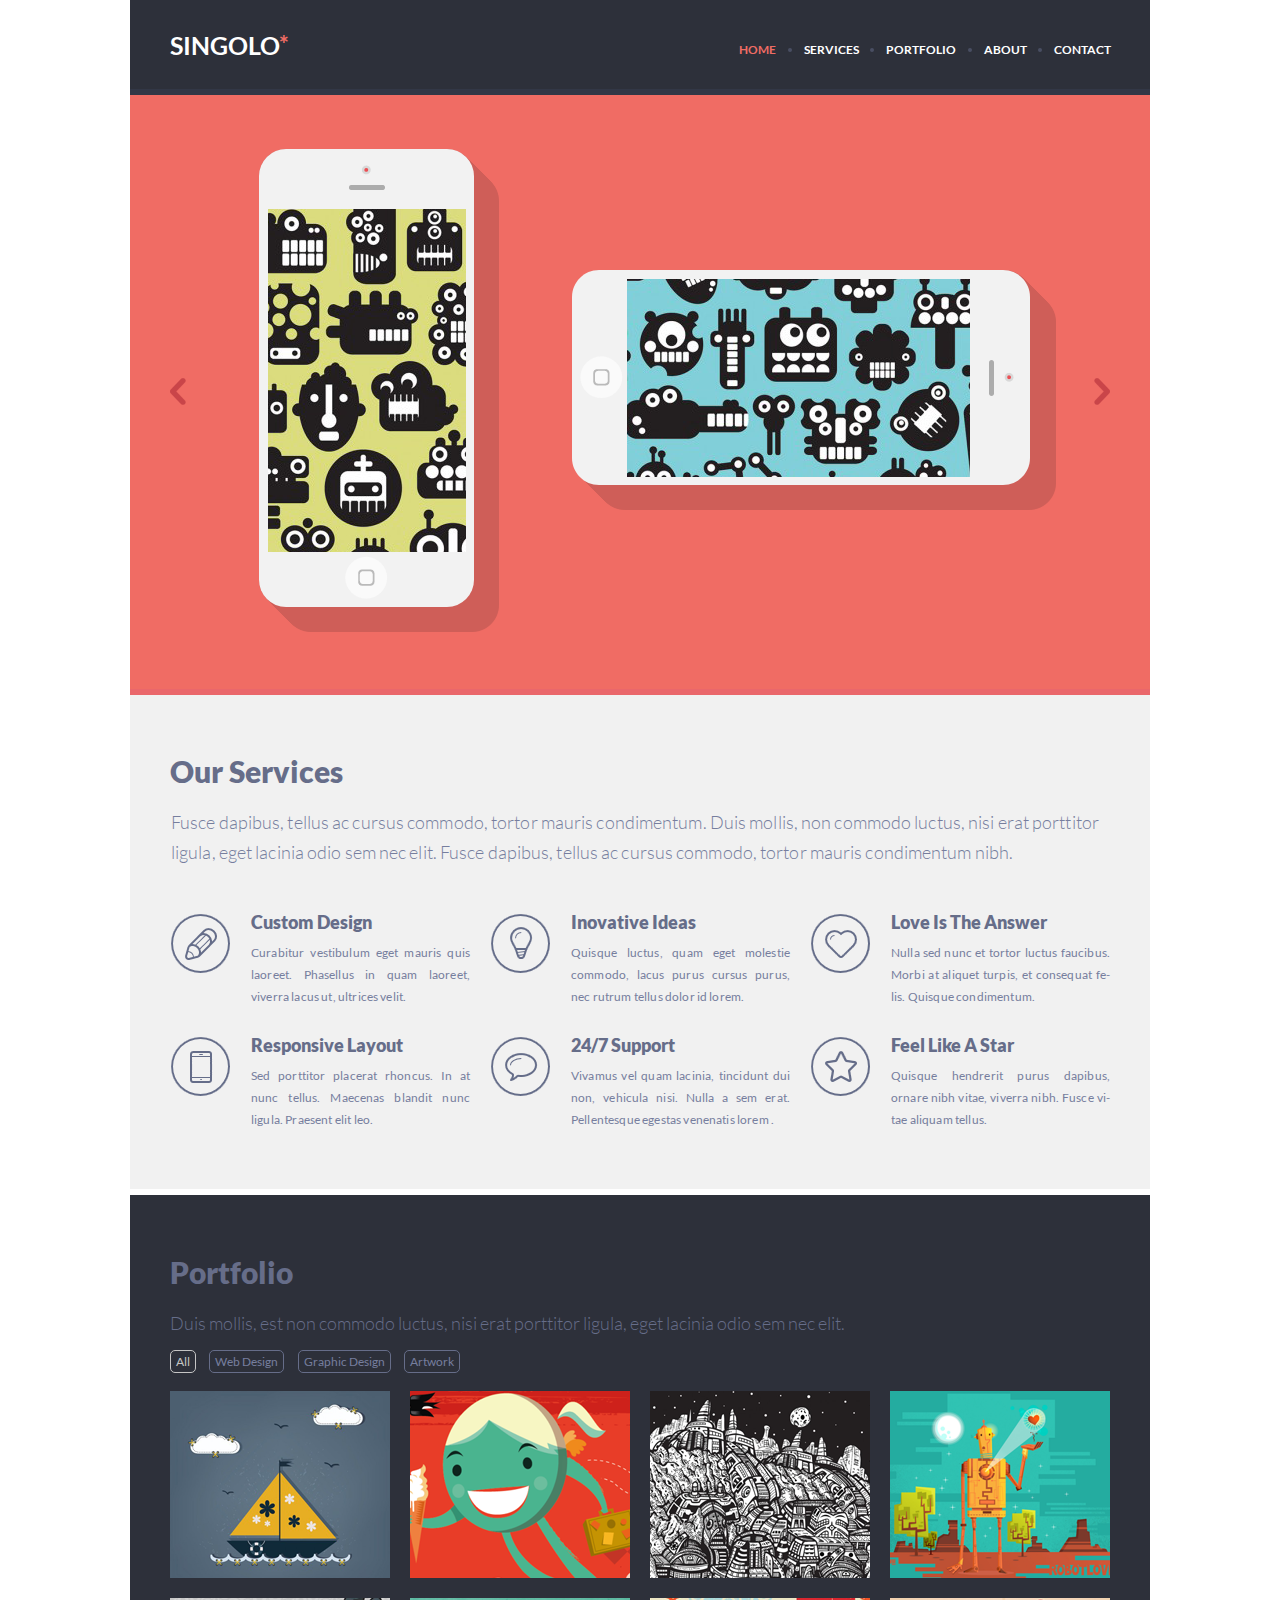
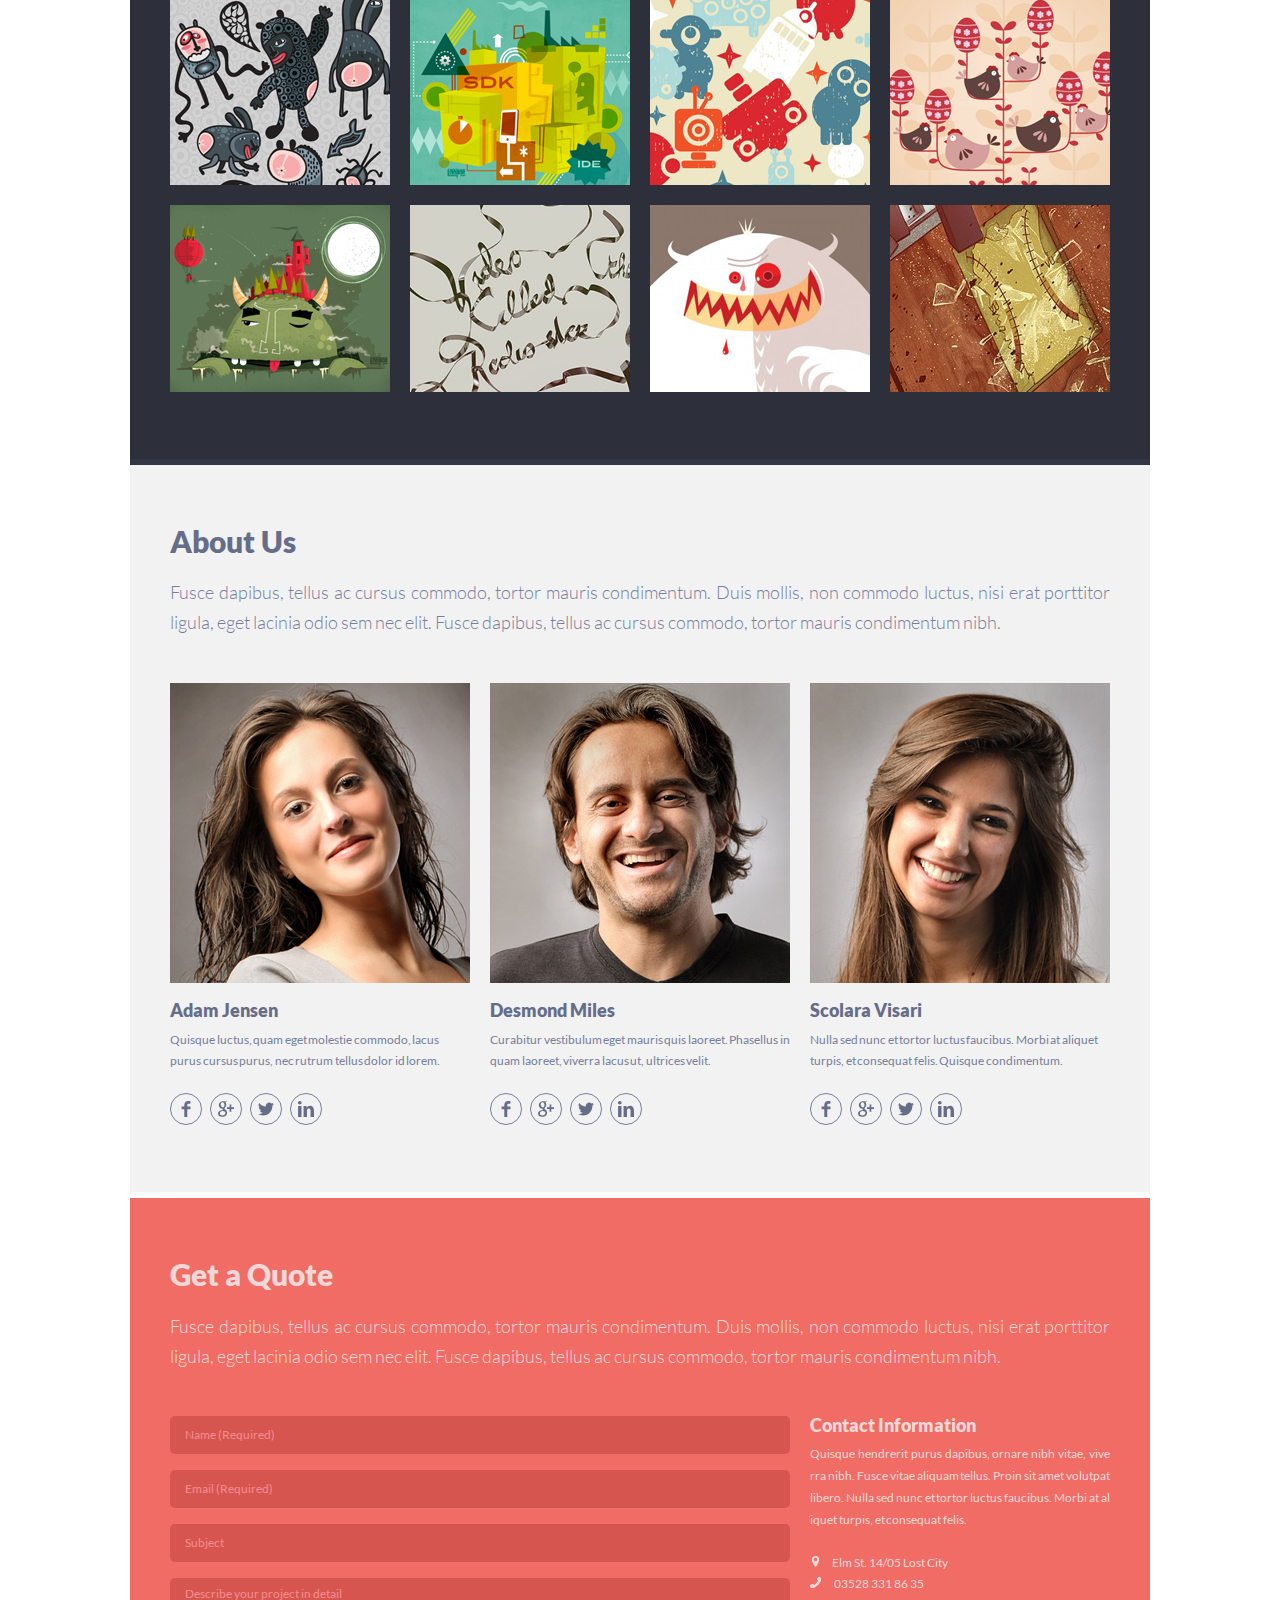
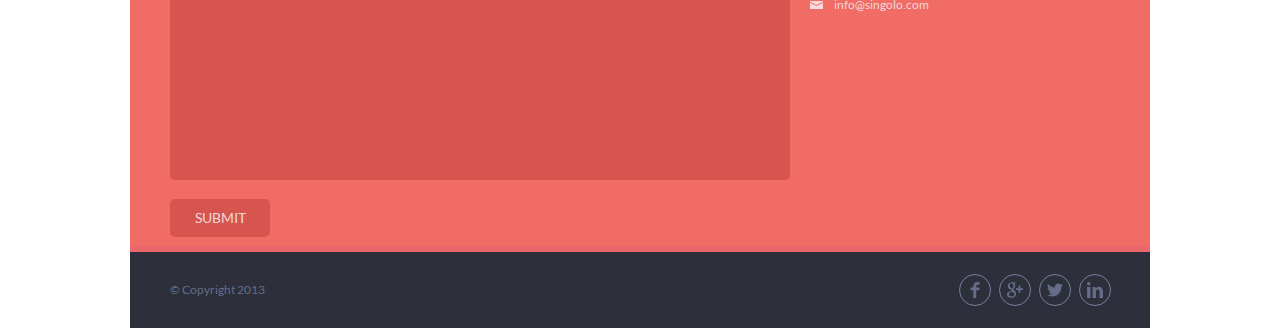
==== index.html @ 217da0f6 "feat: add mobile screens" ====
<!DOCTYPE html>
<html lang="en">

<head>
    <meta charset="UTF-8">
    <meta name="viewport" content="width=device-width, initial-scale=1.0">
    <link rel="stylesheet" href="fonts.css">
    <link rel="stylesheet" href="style.css">
    <title>Singolo</title>
</head>

<body>
    <!-- PART I -->
    <header class="header">
        <div class="container header__inner">
            <div class="header__logo">
                <a class="logo__link" href="#">
                    <h1 class="logo__title">Singolo</h1>
                    <span class="star">*</span>
                </a>

            </div>
            <nav class="header__nav">
                <ul id="nav__menu" class="navigation">
                    <li><a class="current__link" href="#home__link">HOME</a></li>
                    <li><a href="#service__link">SERVICES</a></li>
                    <li><a href="#portfolio__link">PORTFOLIO</a></li>
                    <li><a href="#about__link">ABOUT</a></li>
                    <li><a href="#contact__link">CONTACT</a></li>
                </ul>
            </nav>
        </div>
    </header>

    <section id="home__link" class="slider">
        <div class="container phone_inner">
            <a class="left__arrow"></a>
            <div class="slide__wrap">
                <div class="slide__field">
                    <div class="mobile iphon-vert">
                        <img class="mobile_vert" src="assets/img/mobile/iPhone Vertical.png" alt="Вертикальный смартфон">
                        <img class="mobile_vert-blind" src="assets/img/mobile/iphone_vertical-blind.png" alt="Вертикальный смартфон">
                    </div>
                    <div class="mobile">
                        <img class="mobile_hor" src="assets/img/mobile/iPhone Horizontal.png" alt="Горизонтальный смартфон">
                        <img class="mobile_hor-blind" src="assets/img/mobile/iphone_horisontal-blind.png" alt="Горизонтальный смартфон">
                    </div>
                </div>
                <div class="slide__field">
                    <img width="797" height="480" src="assets/img/mobile/Slider.png" alt="">
                </div>
            </div>
            <a class="right__arrow"></a>
        </div>
    </section>
    <!-- /slider -->

    <section id="service__link" class="service">
        <div class="container">
            <h2 class="service__title">Our Services</h2>
            <p class="service__paragraph">Fusce dapibus, tellus ac cursus commodo, tortor mauris condimentum. Duis mollis, non commodo luctus, nisi erat porttitor ligula, eget lacinia odio sem nec elit. Fusce dapibus, tellus ac cursus commodo, tortor mauris condimentum nibh.</p>
            <div class="service__wrap">
                <div class="services">
                    <div class="service_icon">
                        <img src="assets/img/icons/pen.svg" alt="">
                    </div>
                    <div class="service__inner">
                        <h2>Custom Design</h2>
                        <p>Curabitur vestibulum eget mauris quis laoreet. Phasellus in quam laoreet, viverra lacus ut, ultrices velit.
                        </p>
                    </div>
                </div>
                <div class="services">
                    <div class="service_icon">
                        <img src="assets/img/icons/bulb.svg" alt="">
                    </div>
                    <div class="service__inner">
                        <h2>Inovative Ideas</h2>
                        <p>Quisque luctus, quam eget molestie commodo, lacus purus cursus purus, nec rutrum tellus dolor id lorem.
                        </p>
                    </div>
                </div>
                <div class="services">
                    <div class="service_icon">
                        <img src="assets/img/icons/heart.svg" alt="">
                    </div>
                    <div class="service__inner">
                        <h2>Love Is The Answer</h2>
                        <p>Nulla sed nunc et tortor luctus faucibus. Morbi at aliquet turpis, et consequat felis. Quisque condimentum.
                        </p>
                    </div>
                </div>
                <div class="services">
                    <div class="service_icon">
                        <img src="assets/img/icons/phone.svg" alt="">
                    </div>
                    <div class="service__inner">
                        <h2>Responsive Layout</h2>
                        <p>Sed porttitor placerat rhoncus. In at nunc tellus. Maecenas blandit nunc ligula. Praesent elit leo.
                        </p>
                    </div>
                </div>

                <div class="services">
                    <div class="service_icon">
                        <img src="assets/img/icons/bubble.svg" alt="">
                    </div>
                    <div class="service__inner">
                        <h2>24/7 Support</h2>
                        <p>Vivamus vel quam lacinia, tincidunt dui non, vehicula nisi. Nulla a sem erat. Pellentesque egestas venenatis lorem .</p>
                    </div>
                </div>

                <div class="services">
                    <div class="service_icon">
                        <img src="assets/img/icons/star.svg" alt="">
                    </div>
                    <div class="service__inner">
                        <h2>Feel Like A Star</h2>
                        <p>Quisque hendrerit purus dapibus, ornare nibh vitae, viverra nibh. Fusce vitae aliquam tellus.</p>
                    </div>
                </div>
            </div>
        </div>
        <!-- /container -->
    </section>
    <!-- /service -->

    <!-- PART II -->

    <section id="portfolio__link" class="portfolio">
        <div class="container portfolio__inner">
            <h2 class="portfolio__title">Portfolio</h2>
            <p>Duis mollis, est non commodo luctus, nisi erat porttitor ligula, eget lacinia odio sem nec elit.</p>
            <ul id="portfolio__menu" class="portfolio-nav">
                <li class="portfolio__active-link">All</li>
                <li>Web Design</li>
                <li>Graphic Design</li>
                <li>Artwork</li>
            </ul>
            <div class="portfolio__wrapper">
                <img src="assets/img/portfolio/image1.png" alt="" class="porfolio__item">
                <img src="assets/img/portfolio/image2.png" alt="" class="porfolio__item">
                <img src="assets/img/portfolio/image3.png" alt="" class="porfolio__item">
                <img src="assets/img/portfolio/image4.png" alt="" class="porfolio__item">
                <img src="assets/img/portfolio/image5.png" alt="" class="porfolio__item">
                <img src="assets/img/portfolio/image6.png" alt="" class="porfolio__item">
                <img src="assets/img/portfolio/image7.png" alt="" class="porfolio__item">
                <img src="assets/img/portfolio/image8.png" alt="" class="porfolio__item">
                <img src="assets/img/portfolio/image9.png" alt="" class="porfolio__item">
                <img src="assets/img/portfolio/image10.png" alt="" class="porfolio__item">
                <img src="assets/img/portfolio/image11.png" alt="" class="porfolio__item">
                <img src="assets/img/portfolio/image12.png" alt="" class="porfolio__item">
            </div>
        </div>
    </section>
    <!-- portfolio -->

    <section id="about__link" class="about">
        <div class="container about__inner">
            <h2 class="about__title">About Us</h2>
            <p class="about__text">Fusce dapibus, tellus ac cursus commodo, tortor mauris condimentum. Duis mollis, non commodo luctus, nisi erat porttitor ligula, eget lacinia odio sem nec elit. Fusce dapibus, tellus ac cursus commodo, tortor mauris condimentum nibh.</p>
            <div class="authors">
                <div class="authors__item">
                    <img src="assets/img/authors/Image.png" alt="" class="authors__photo"></img>
                    <h3 class="authors__name">Adam Jensen</h3>
                    <p class="authors__text">Quisque luctus, quam eget molestie commodo, lacus purus cursus purus, nec rutrum tellus dolor id lorem.</p>
                    <div class="social">
                        <div class="social__icon">
                            <a href="#" class="social__link">
                                <svg class="svg-item" xmlns="http://www.w3.org/2000/svg" viewBox="0 0 50 90">
                        <title>Ресурс 1</title>
                        <g id="Слой_2" data-name="Слой 2">
                           <g id="All_glyphs" data-name="All glyphs">
                              <path
                                 d="M50,15.65H35.72c-1.69,0-3.58,2.22-3.58,5.19V31.15H50v14.7H32.14V90H15.29V45.85H0V31.15H15.29V22.5C15.29,10.09,23.9,0,35.72,0H50Z" />
                           </g>
                        </g>
                     </svg>
                            </a>
                            <a href="#" class="social__link">
                                <svg class="svg-item" xmlns="http://www.w3.org/2000/svg" viewBox="0 0 89.61 88">
                        <title>Ресурс 1</title>
                        <g id="Слой_2" data-name="Слой 2">
                           <g id="All_glyphs" data-name="All glyphs">
                              <path
                                 d="M4.75,21.94c0,7.47,2.5,12.86,7.42,16a21.13,21.13,0,0,0,11.12,3c.59,0,1.07,0,1.4,0a14.35,14.35,0,0,0,2.95,10h-.17C21,50.89,0,52.23,0,69.52,0,87.1,19.31,88,23.18,88h1.27a35.72,35.72,0,0,0,14.88-3.21C47.07,81,51,74.49,51,65.36c0-8.82-6-14.07-10.35-17.91-2.67-2.34-5-4.36-5-6.33s1.68-3.5,3.81-5.41c3.45-3.08,6.69-7.46,6.69-15.75,0-7.29-.94-12.18-6.76-15.28A20.78,20.78,0,0,1,43.23,4C46.38,3.56,51,3.07,51,.5V0H28C27.78,0,4.75.86,4.75,21.94ZM41.87,67c.44,7-5.58,12.22-14.61,12.88S10.54,76.43,10.1,69.4a11.58,11.58,0,0,1,4.17-9.31,19,19,0,0,1,11.4-4.64c.52,0,1-.06,1.54-.06C35.71,55.39,41.46,60.38,41.87,67Zm-6-49.88c2.25,7.93-1.15,16.23-6.58,17.76a7.29,7.29,0,0,1-1.92.26c-5,0-9.9-5-11.73-12a17.26,17.26,0,0,1,.24-10.56C17,9.41,19.09,7.23,21.69,6.5a7.29,7.29,0,0,1,1.92-.26C29.62,6.24,33.48,8.72,35.87,17.13ZM74.61,34.41v-15h-9.5v15h-15v9.5h15v15h9.5v-15h15v-9.5Z" />
                           </g>
                        </g>
                     </svg>
                            </a>
                            <a href="#" class="social__link">
                                <svg class="svg-item" xmlns="http://www.w3.org/2000/svg" viewBox="0 0 92 74.77">
                        <title>Ресурс 1</title>
                        <g id="Слой_2" data-name="Слой 2">
                           <g id="All_glyphs" data-name="All glyphs">
                              <path
                                 d="M92,8.85a37.59,37.59,0,0,1-10.84,3,18.89,18.89,0,0,0,8.3-10.44A38,38,0,0,1,77.47,6,18.89,18.89,0,0,0,45.31,23.17,53.57,53.57,0,0,1,6.4,3.45a18.91,18.91,0,0,0,5.84,25.2A18.58,18.58,0,0,1,3.7,26.29a1.93,1.93,0,0,0,0,.24A18.89,18.89,0,0,0,18.83,45a18.9,18.9,0,0,1-8.52.32A18.9,18.9,0,0,0,27.94,58.47,37.87,37.87,0,0,1,4.5,66.55,37.24,37.24,0,0,1,0,66.28a53.37,53.37,0,0,0,28.93,8.49c34.72,0,53.71-28.77,53.71-53.71,0-.81,0-1.63-.06-2.44A38.22,38.22,0,0,0,92,8.85Z" />
                           </g>
                        </g>
                     </svg>
                            </a>
                            <a href="#" class="social__link">
                                <svg class="svg-item" xmlns="http://www.w3.org/2000/svg" viewBox="0 0 90 88.74">
                        <title>Ресурс 1</title>
                        <g id="Слой_2" data-name="Слой 2">
                           <g id="All_glyphs" data-name="All glyphs">
                              <path
                                 d="M20.38,9.62c0,5.32-3.93,9.62-10.38,9.62-6.08,0-10-4.3-10-9.62S4.05,0,10.25,0,20.25,4.18,20.38,9.62ZM.51,88.74V26.84H19.75v61.9Z" />
                              <path
                                 d="M31.26,46.58c0-7.72-.25-14.17-.5-19.74h16.7l.89,8.61h.38a22.22,22.22,0,0,1,19.12-10C80.51,25.44,90,33.93,90,52.15V88.74H70.76V54.43C70.76,46.46,68,41,61,41c-5.32,0-8.48,3.67-9.87,7.21A13.78,13.78,0,0,0,50.5,53v35.7H31.26Z" />
                           </g>
                        </g>
                     </svg>
                            </a>
                        </div>

                    </div>
                </div>

                <div class="authors__item">
                    <img src="assets/img/authors/Image-1.png" alt="" class="authors__photo"></img>
                    <h3 class="authors__name">Desmond Miles</h3>
                    <p class="authors__text">Curabitur vestibulum eget mauris quis laoreet. Phasellus in quam laoreet, viverra lacus ut, ultrices velit.</p>
                    <div class="social">
                        <div class="social__icon">
                            <a href="#" class="social__link">
                                <svg class="svg-item" xmlns="http://www.w3.org/2000/svg" viewBox="0 0 50 90">
                        <title>Ресурс 1</title>
                        <g id="Слой_2" data-name="Слой 2">
                           <g id="All_glyphs" data-name="All glyphs">
                              <path
                                 d="M50,15.65H35.72c-1.69,0-3.58,2.22-3.58,5.19V31.15H50v14.7H32.14V90H15.29V45.85H0V31.15H15.29V22.5C15.29,10.09,23.9,0,35.72,0H50Z" />
                           </g>
                        </g>
                     </svg>
                            </a>
                            <a href="#" class="social__link">
                                <svg class="svg-item" xmlns="http://www.w3.org/2000/svg" viewBox="0 0 89.61 88">
                        <title>Ресурс 1</title>
                        <g id="Слой_2" data-name="Слой 2">
                           <g id="All_glyphs" data-name="All glyphs">
                              <path
                                 d="M4.75,21.94c0,7.47,2.5,12.86,7.42,16a21.13,21.13,0,0,0,11.12,3c.59,0,1.07,0,1.4,0a14.35,14.35,0,0,0,2.95,10h-.17C21,50.89,0,52.23,0,69.52,0,87.1,19.31,88,23.18,88h1.27a35.72,35.72,0,0,0,14.88-3.21C47.07,81,51,74.49,51,65.36c0-8.82-6-14.07-10.35-17.91-2.67-2.34-5-4.36-5-6.33s1.68-3.5,3.81-5.41c3.45-3.08,6.69-7.46,6.69-15.75,0-7.29-.94-12.18-6.76-15.28A20.78,20.78,0,0,1,43.23,4C46.38,3.56,51,3.07,51,.5V0H28C27.78,0,4.75.86,4.75,21.94ZM41.87,67c.44,7-5.58,12.22-14.61,12.88S10.54,76.43,10.1,69.4a11.58,11.58,0,0,1,4.17-9.31,19,19,0,0,1,11.4-4.64c.52,0,1-.06,1.54-.06C35.71,55.39,41.46,60.38,41.87,67Zm-6-49.88c2.25,7.93-1.15,16.23-6.58,17.76a7.29,7.29,0,0,1-1.92.26c-5,0-9.9-5-11.73-12a17.26,17.26,0,0,1,.24-10.56C17,9.41,19.09,7.23,21.69,6.5a7.29,7.29,0,0,1,1.92-.26C29.62,6.24,33.48,8.72,35.87,17.13ZM74.61,34.41v-15h-9.5v15h-15v9.5h15v15h9.5v-15h15v-9.5Z" />
                           </g>
                        </g>
                     </svg>
                            </a>
                            <a href="#" class="social__link">
                                <svg class="svg-item" xmlns="http://www.w3.org/2000/svg" viewBox="0 0 92 74.77">
                        <title>Ресурс 1</title>
                        <g id="Слой_2" data-name="Слой 2">
                           <g id="All_glyphs" data-name="All glyphs">
                              <path
                                 d="M92,8.85a37.59,37.59,0,0,1-10.84,3,18.89,18.89,0,0,0,8.3-10.44A38,38,0,0,1,77.47,6,18.89,18.89,0,0,0,45.31,23.17,53.57,53.57,0,0,1,6.4,3.45a18.91,18.91,0,0,0,5.84,25.2A18.58,18.58,0,0,1,3.7,26.29a1.93,1.93,0,0,0,0,.24A18.89,18.89,0,0,0,18.83,45a18.9,18.9,0,0,1-8.52.32A18.9,18.9,0,0,0,27.94,58.47,37.87,37.87,0,0,1,4.5,66.55,37.24,37.24,0,0,1,0,66.28a53.37,53.37,0,0,0,28.93,8.49c34.72,0,53.71-28.77,53.71-53.71,0-.81,0-1.63-.06-2.44A38.22,38.22,0,0,0,92,8.85Z" />
                           </g>
                        </g>
                     </svg>
                            </a>
                            <a href="#" class="social__link">
                                <svg class="svg-item" xmlns="http://www.w3.org/2000/svg" viewBox="0 0 90 88.74">
                        <title>Ресурс 1</title>
                        <g id="Слой_2" data-name="Слой 2">
                           <g id="All_glyphs" data-name="All glyphs">
                              <path
                                 d="M20.38,9.62c0,5.32-3.93,9.62-10.38,9.62-6.08,0-10-4.3-10-9.62S4.05,0,10.25,0,20.25,4.18,20.38,9.62ZM.51,88.74V26.84H19.75v61.9Z" />
                              <path
                                 d="M31.26,46.58c0-7.72-.25-14.17-.5-19.74h16.7l.89,8.61h.38a22.22,22.22,0,0,1,19.12-10C80.51,25.44,90,33.93,90,52.15V88.74H70.76V54.43C70.76,46.46,68,41,61,41c-5.32,0-8.48,3.67-9.87,7.21A13.78,13.78,0,0,0,50.5,53v35.7H31.26Z" />
                           </g>
                        </g>
                     </svg>
                            </a>
                        </div>

                    </div>
                </div>

                <div class="authors__item">
                    <img src="assets/img/authors/Image-2.png" alt="" class="authors__photo"></img>
                    <h3 class="authors__name">Scolara Visari</h3>
                    <p class="authors__text">Nulla sed nunc et tortor luctus faucibus. Morbi at aliquet turpis, et consequat felis. Quisque condimentum.</p>
                    <div class="social">
                        <div class="social__icon">
                            <a href="#" class="social__link">
                                <svg class="svg-item" xmlns="http://www.w3.org/2000/svg" viewBox="0 0 50 90">
                        <title>Ресурс 1</title>
                        <g id="Слой_2" data-name="Слой 2">
                           <g id="All_glyphs" data-name="All glyphs">
                              <path
                                 d="M50,15.65H35.72c-1.69,0-3.58,2.22-3.58,5.19V31.15H50v14.7H32.14V90H15.29V45.85H0V31.15H15.29V22.5C15.29,10.09,23.9,0,35.72,0H50Z" />
                           </g>
                        </g>
                     </svg>
                            </a>
                            <a href="#" class="social__link">
                                <svg class="svg-item" xmlns="http://www.w3.org/2000/svg" viewBox="0 0 89.61 88">
                        <title>Ресурс 1</title>
                        <g id="Слой_2" data-name="Слой 2">
                           <g id="All_glyphs" data-name="All glyphs">
                              <path
                                 d="M4.75,21.94c0,7.47,2.5,12.86,7.42,16a21.13,21.13,0,0,0,11.12,3c.59,0,1.07,0,1.4,0a14.35,14.35,0,0,0,2.95,10h-.17C21,50.89,0,52.23,0,69.52,0,87.1,19.31,88,23.18,88h1.27a35.72,35.72,0,0,0,14.88-3.21C47.07,81,51,74.49,51,65.36c0-8.82-6-14.07-10.35-17.91-2.67-2.34-5-4.36-5-6.33s1.68-3.5,3.81-5.41c3.45-3.08,6.69-7.46,6.69-15.75,0-7.29-.94-12.18-6.76-15.28A20.78,20.78,0,0,1,43.23,4C46.38,3.56,51,3.07,51,.5V0H28C27.78,0,4.75.86,4.75,21.94ZM41.87,67c.44,7-5.58,12.22-14.61,12.88S10.54,76.43,10.1,69.4a11.58,11.58,0,0,1,4.17-9.31,19,19,0,0,1,11.4-4.64c.52,0,1-.06,1.54-.06C35.71,55.39,41.46,60.38,41.87,67Zm-6-49.88c2.25,7.93-1.15,16.23-6.58,17.76a7.29,7.29,0,0,1-1.92.26c-5,0-9.9-5-11.73-12a17.26,17.26,0,0,1,.24-10.56C17,9.41,19.09,7.23,21.69,6.5a7.29,7.29,0,0,1,1.92-.26C29.62,6.24,33.48,8.72,35.87,17.13ZM74.61,34.41v-15h-9.5v15h-15v9.5h15v15h9.5v-15h15v-9.5Z" />
                           </g>
                        </g>
                     </svg>
                            </a>
                            <a href="#" class="social__link">
                                <svg class="svg-item" xmlns="http://www.w3.org/2000/svg" viewBox="0 0 92 74.77">
                        <title>Ресурс 1</title>
                        <g id="Слой_2" data-name="Слой 2">
                           <g id="All_glyphs" data-name="All glyphs">
                              <path
                                 d="M92,8.85a37.59,37.59,0,0,1-10.84,3,18.89,18.89,0,0,0,8.3-10.44A38,38,0,0,1,77.47,6,18.89,18.89,0,0,0,45.31,23.17,53.57,53.57,0,0,1,6.4,3.45a18.91,18.91,0,0,0,5.84,25.2A18.58,18.58,0,0,1,3.7,26.29a1.93,1.93,0,0,0,0,.24A18.89,18.89,0,0,0,18.83,45a18.9,18.9,0,0,1-8.52.32A18.9,18.9,0,0,0,27.94,58.47,37.87,37.87,0,0,1,4.5,66.55,37.24,37.24,0,0,1,0,66.28a53.37,53.37,0,0,0,28.93,8.49c34.72,0,53.71-28.77,53.71-53.71,0-.81,0-1.63-.06-2.44A38.22,38.22,0,0,0,92,8.85Z" />
                           </g>
                        </g>
                     </svg>
                            </a>
                            <a href="#" class="social__link">
                                <svg class="svg-item" xmlns="http://www.w3.org/2000/svg" viewBox="0 0 90 88.74">
                        <title>Ресурс 1</title>
                        <g id="Слой_2" data-name="Слой 2">
                           <g id="All_glyphs" data-name="All glyphs">
                              <path
                                 d="M20.38,9.62c0,5.32-3.93,9.62-10.38,9.62-6.08,0-10-4.3-10-9.62S4.05,0,10.25,0,20.25,4.18,20.38,9.62ZM.51,88.74V26.84H19.75v61.9Z" />
                              <path
                                 d="M31.26,46.58c0-7.72-.25-14.17-.5-19.74h16.7l.89,8.61h.38a22.22,22.22,0,0,1,19.12-10C80.51,25.44,90,33.93,90,52.15V88.74H70.76V54.43C70.76,46.46,68,41,61,41c-5.32,0-8.48,3.67-9.87,7.21A13.78,13.78,0,0,0,50.5,53v35.7H31.26Z" />
                           </g>
                        </g>
                     </svg>
                            </a>
                        </div>

                    </div>
                </div>

            </div>
        </div>
    </section>
    <!-- about -->

    <!-- PART III -->

    <section id="contact__link" class="quote">
        <div class="container">
            <h2 class="quote__title">Get a Quote</h2>
            <p class="quote__paragraph">
                Fusce dapibus, tellus ac cursus commodo, tortor mauris condimentum. Duis mollis, non commodo luctus, nisi erat porttitor ligula, eget lacinia odio sem nec elit. Fusce dapibus, tellus ac cursus commodo, tortor mauris condimentum nibh.
            </p>
            <div class="form__wrapper">
                <form class="quote__form" action="" method="POST">
                    <input class="form__row" type="text" name="user_name" required="required" placeholder="Name (Required)">
                    <input class="form__row" type="email" required="required" placeholder="Email (Required)">
                    <input class="form__row" type="text" placeholder="Subject">
                    <textarea class="form__row form__text" placeholder="Describe your project in detail" name="" id="" cols="30" rows="10"></textarea>
                    <input class="form__row form__submit" type="submit" value="submit">
                </form>
                <div class="contact__info">
                    <h3 class="contact__info-title">Contact Information</h3>
                    <p class="contact__info-text">Quisque hendrerit purus dapibus, ornare nibh vitae, viver&shy;ra nibh. Fusce vitae aliquam tellus. Proin sit amet volutpat libero. Nulla sed nunc et tortor luctus faucibus. Morbi at aliquet turpis, et consequat felis.</p>
                    <div class="contact__way loc">
                        <a><img class="icon-loc" src="assets/img/contact-icons/location.png" alt="">
                            <span class="contact__way--text">Elm St. 14/05 Lost City</span></a>
                    </div>
                    <div class="contact__way tel">
                        <a><img class="icon-phone" src="assets/img/contact-icons/phone2.png" alt="">
                            <span class="contact__way--text">03528 331 86 35</span></a>
                    </div>
                    <div class="contact__way mail">
                        <a><img class="icon-mail" src="assets/img/contact-icons//mail.png" alt="">
                            <span class="contact__way--text">info@singolo.com</span></a>
                    </div>
                </div>
            </div>
        </div>
    </section>
    <!-- /quote -->
    <footer class="footer">
        <div class="copyright">&copy; Copyright 2013</div>
        <div class="social">
            <div class="social__icon">
                <a href="#" class="social__link">
                    <svg class="svg-item" xmlns="http://www.w3.org/2000/svg" viewBox="0 0 50 90">
                  <title>Ресурс 1</title>
                  <g id="Слой_2" data-name="Слой 2">
                     <g id="All_glyphs" data-name="All glyphs">
                        <path
                           d="M50,15.65H35.72c-1.69,0-3.58,2.22-3.58,5.19V31.15H50v14.7H32.14V90H15.29V45.85H0V31.15H15.29V22.5C15.29,10.09,23.9,0,35.72,0H50Z" />
                     </g>
                  </g>
               </svg>
                </a>
                <a href="#" class="social__link">
                    <svg class="svg-item" xmlns="http://www.w3.org/2000/svg" viewBox="0 0 89.61 88">
                  <title>Ресурс 1</title>
                  <g id="Слой_2" data-name="Слой 2">
                     <g id="All_glyphs" data-name="All glyphs">
                        <path
                           d="M4.75,21.94c0,7.47,2.5,12.86,7.42,16a21.13,21.13,0,0,0,11.12,3c.59,0,1.07,0,1.4,0a14.35,14.35,0,0,0,2.95,10h-.17C21,50.89,0,52.23,0,69.52,0,87.1,19.31,88,23.18,88h1.27a35.72,35.72,0,0,0,14.88-3.21C47.07,81,51,74.49,51,65.36c0-8.82-6-14.07-10.35-17.91-2.67-2.34-5-4.36-5-6.33s1.68-3.5,3.81-5.41c3.45-3.08,6.69-7.46,6.69-15.75,0-7.29-.94-12.18-6.76-15.28A20.78,20.78,0,0,1,43.23,4C46.38,3.56,51,3.07,51,.5V0H28C27.78,0,4.75.86,4.75,21.94ZM41.87,67c.44,7-5.58,12.22-14.61,12.88S10.54,76.43,10.1,69.4a11.58,11.58,0,0,1,4.17-9.31,19,19,0,0,1,11.4-4.64c.52,0,1-.06,1.54-.06C35.71,55.39,41.46,60.38,41.87,67Zm-6-49.88c2.25,7.93-1.15,16.23-6.58,17.76a7.29,7.29,0,0,1-1.92.26c-5,0-9.9-5-11.73-12a17.26,17.26,0,0,1,.24-10.56C17,9.41,19.09,7.23,21.69,6.5a7.29,7.29,0,0,1,1.92-.26C29.62,6.24,33.48,8.72,35.87,17.13ZM74.61,34.41v-15h-9.5v15h-15v9.5h15v15h9.5v-15h15v-9.5Z" />
                     </g>
                  </g>
               </svg>
                </a>
                <a href="#" class="social__link">
                    <svg class="svg-item" xmlns="http://www.w3.org/2000/svg" viewBox="0 0 92 74.77">
                  <title>Ресурс 1</title>
                  <g id="Слой_2" data-name="Слой 2">
                     <g id="All_glyphs" data-name="All glyphs">
                        <path
                           d="M92,8.85a37.59,37.59,0,0,1-10.84,3,18.89,18.89,0,0,0,8.3-10.44A38,38,0,0,1,77.47,6,18.89,18.89,0,0,0,45.31,23.17,53.57,53.57,0,0,1,6.4,3.45a18.91,18.91,0,0,0,5.84,25.2A18.58,18.58,0,0,1,3.7,26.29a1.93,1.93,0,0,0,0,.24A18.89,18.89,0,0,0,18.83,45a18.9,18.9,0,0,1-8.52.32A18.9,18.9,0,0,0,27.94,58.47,37.87,37.87,0,0,1,4.5,66.55,37.24,37.24,0,0,1,0,66.28a53.37,53.37,0,0,0,28.93,8.49c34.72,0,53.71-28.77,53.71-53.71,0-.81,0-1.63-.06-2.44A38.22,38.22,0,0,0,92,8.85Z" />
                     </g>
                  </g>
               </svg>
                </a>
                <a href="#" class="social__link">
                    <svg class="svg-item" xmlns="http://www.w3.org/2000/svg" viewBox="0 0 90 88.74">
                  <title>Ресурс 1</title>
                  <g id="Слой_2" data-name="Слой 2">
                     <g id="All_glyphs" data-name="All glyphs">
                        <path
                           d="M20.38,9.62c0,5.32-3.93,9.62-10.38,9.62-6.08,0-10-4.3-10-9.62S4.05,0,10.25,0,20.25,4.18,20.38,9.62ZM.51,88.74V26.84H19.75v61.9Z" />
                        <path
                           d="M31.26,46.58c0-7.72-.25-14.17-.5-19.74h16.7l.89,8.61h.38a22.22,22.22,0,0,1,19.12-10C80.51,25.44,90,33.93,90,52.15V88.74H70.76V54.43C70.76,46.46,68,41,61,41c-5.32,0-8.48,3.67-9.87,7.21A13.78,13.78,0,0,0,50.5,53v35.7H31.26Z" />
                     </g>
                  </g>
               </svg>
                </a>
            </div>
    </footer>
    <script src="script.js"></script>
</body>

</html>
---- fonts.css ----
@font-face {
    font-family: Lato-Black;
    src: url("assets/fonts/Lato-Black.ttf");
}

@font-face {
    font-family: Lato-Bold;
    src: url("assets/fonts/Lato-Bold.ttf");
}

@font-face {
    font-family: Lato-Regular;
    src: url("assets/fonts/Lato-Regular.ttf");
}

@font-face {
    font-family: Lato-Light;
    src: url("assets/fonts/Lato-Light.ttf");
}
---- style.css ----
html {
    font-size: 10px;
    scroll-behavior: smooth;
}

*,
*:before,
*:after {
    box-sizing: border-box;
}

body {
    max-width: 1020px;
    margin: 0 auto;
    padding: 0;
    font-size: 1.6rem;
    font-family: Lato-Regular, Verdana, sans-serif;
}

p,
ul,
h1,
h2,
h3,
h4,
h5,
h6 {
    margin: 0;
    padding: 0;
}


/* container */

.container {
    max-width: 940px;
    height: 100%;
    margin: 0 auto;
}


/* header */

.header {
    height: 95px;
    background-color: #2d303a;
    border-bottom: 6px solid #323746;
}

.header__inner {
    height: 89px;
    display: flex;
    justify-content: space-between;
    align-items: center;
}

.logo__link {
    display: flex;
    width: 100%;
    text-decoration: none;
    position: relative;
}

.logo__title {
    font-size: 2.5rem;
    line-height: 0.6rem;
    font-family: Lato-Bold;
    text-transform: uppercase;
    text-align: left;
    color: #fff;
}

.star {
    color: #f06c64;
    font-size: 24px;
    font-family: Lato-Bold;
    position: absolute;
    top: -12px;
    right: -9px;
}

.header__nav {
    width: 398px;
    padding-top: 9px;
}

.navigation {
    margin-left: 27px;
    display: flex;
    justify-content: space-between;
}

.navigation li {
    margin-left: .2px;
    margin-top: 1px;
    margin-right: -1px;
    display: inline-block;
    list-style-type: none;
    font-size: 12px;
    line-height: 6px;
    font-family: Lato-Bold;
    font-weight: 700;
    text-align: left;
    color: #fff;
    position: relative;
}

.navigation li:not(:first-child):before {
    content: "";
    display: block;
    width: 4px;
    height: 4px;
    background-color: #494e62;
    position: absolute;
    left: -16px;
    top: 1.5px;
    z-index: 1;
    border-radius: 50%;
}

.navigation li>a {
    cursor: pointer;
    text-decoration: none;
    color: #fff;
}

.navigation li>a:hover {
    color: #f06c64;
}

.current__link {
    color: #f06c64 !important;
}


/* slider */

.slider {
    height: 600px;
    background-color: #f06c64;
    border-bottom: 6px solid #ea676b;
}

.phone_inner {
    height: 600px;
    display: flex;
    justify-content: center;
    align-items: center;
}

.slide__wrap {
    margin: 0 auto;
}

.slide__field {
    display: flex;
    justify-content: center;
    align-items: center;
    display: none;
}

.slide__field:first-child {
    display: flex;
}

.slide__field>img {
    width: 100%;
}

.mobile_vert {
    margin-top: -7px;
}

.mobile_vert-blind {
    margin-top: -7px;
    display: none;
}

.mobile_hor {
    margin-top: -7px;
    margin-left: 73px;
}

.mobile_hor-blind {
    margin-top: -7px;
    margin-left: 73px;
    display: none;
}

.left__arrow {
    display: block;
    width: 16px;
    height: 27px;
    background: url("assets/img/left_arr.png") center no-repeat;
    margin-right: 54px;
    margin-top: -7px;
    cursor: pointer;
}

.left__arrow:hover {
    background: url("assets/img/left_arr-black.png") center no-repeat;
}

.right__arrow {
    display: block;
    width: 16px;
    height: 27px;
    background: url("assets/img/right_arr.png") center no-repeat;
    margin-top: -7px;
    margin-left: auto;
    cursor: pointer;
}

.right__arrow:hover {
    background: url("assets/img/right_arr-black.png") center no-repeat;
}


/* service */

.service {
    height: 500px;
    background-color: #f1f1f1;
    border-bottom: 6px solid #ffffff;
}

.service__title {
    padding-top: 67px;
    font-family: Lato-Black;
    font-size: 3rem;
    line-height: 1.8rem;
    color: #666d89;
}

.service__paragraph {
    margin-top: 21.8px;
    margin-bottom: 12px;
    padding-top: 5px;
    padding-left: 1px;
    width: 100%;
    height: 81px;
    font-family: Lato-Light;
    font-size: 1.8rem;
    color: #767e9e;
    line-height: 3rem;
    letter-spacing: 0.01rem;
    text-align: left;
}

.service__wrap {
    width: 100%;
    padding-top: 18.2px;
    display: flex;
    justify-content: space-between;
    flex-wrap: wrap;
}

.services {
    display: flex;
    justify-content: space-between;
    width: 300px;
    flex-wrap: wrap;
    padding-bottom: 28px;
}

.service__inner {
    width: 219px;
}

.service__inner>h2 {
    margin-bottom: 10.8px;
    font-family: Lato-Black;
    font-size: 1.8rem;
    line-height: 1.8rem;
    color: #666d89;
}

.service__inner>p {
    color: #767e9e;
    font-size: 1.2rem;
    font-family: Lato-Regular;
    line-height: 2.2rem;
    text-align: justify;
    letter-spacing: 0.016rem;
    -ms-hyphens: auto;
    -webkit-hyphens: auto;
    hyphens: auto;
}


/* portfolio */

.portfolio {
    max-height: 870px;
    border-bottom: 6px solid #323746;
    background-color: #2d303a;
}

.portfolio__inner {
    padding-top: 68px;
    padding-bottom: 19px;
}

.portfolio__header {
    width: 100%;
}

.portfolio__title {
    font-size: 3rem;
    line-height: 1.8rem;
    color: #666D89;
    font-family: Lato-Black;
    font-weight: 900;
    text-align: left;
    margin-bottom: 27px;
}

.portfolio__inner p {
    font-size: 1.8rem;
    font-family: Lato-Light;
    line-height: 3rem;
    color: #666d89;
    font-weight: 300;
    text-align: left;
    margin-bottom: 12px;
}

.portfolio-nav {
    width: 290px;
    display: flex;
    flex-direction: row;
    justify-content: space-between;
}

.portfolio-nav li {
    display: inline-block;
    list-style-type: none;
    padding: 0 5px;
    color: #767E9E;
    border: 1px solid #666d89;
    border-radius: 5px;
    cursor: pointer;
    font-size: 1.2rem;
    line-height: 2.1rem;
    font-family: Lato-Regular;
    font-weight: 400;
}

.portfolio-nav li:first-child {
    margin-left: 0;
}

.portfolio__active-link {
    border: 1px solid #c5c5c5 !important;
    color: #c5c5c5 !important;
}

.portfolio-nav li:hover {
    border: 1px solid #c5c5c5;
    color: #c5c5c5;
}

.portfolio__wrapper {
    display: flex;
    flex-direction: row;
    flex-wrap: wrap;
    justify-content: space-between;
    margin-top: 18px;
    padding-bottom: 55px;
}

.porfolio__item {
    margin-bottom: 20px;
}

.porfolio__item:nth-child(n+13) {
    display: none;
}


/* about */

.about {
    background-color: #f2f2f2;
    border-bottom: 6px solid #fff;
}

.about__inner {
    padding-top: 67px;
}

.about__title {
    font-size: 3rem;
    line-height: 1.8rem;
    color: #666D89;
    font-family: Lato-Black;
    font-weight: 900;
    text-align: left;
    margin-bottom: 27px;
}

.about__text {
    font-size: 1.8rem;
    font-family: Lato-Light;
    line-height: 3rem;
    color: #767E9E;
    font-weight: 300;
    text-align: justify;
    margin-bottom: 46px;
}

.authors {
    display: flex;
    flex-direction: row;
    justify-content: space-between;
}

.authors__item {
    width: 300px;
    margin-bottom: 67px;
}

.authors__photo {
    margin-bottom: 15px;
}

.authors__name {
    font-size: 1.8rem;
    line-height: 1.8rem;
    color: #666D89;
    font-family: Lato-Black;
    font-weight: 900;
    margin-bottom: 10px;
    text-overflow: ellipsis;
    overflow: hidden;
    white-space: nowrap;
}

.authors__text {
    font-size: 1.2rem;
    line-height: 2.1rem;
    color: #767E9E;
    font-family: Lato-Regular;
    font-weight: 400;
    word-spacing: -.48px;
    margin-bottom: 22px;
}

.social {
    width: 152px;
}

.social__icon {
    display: flex;
    justify-content: space-between;
}

.social__link {
    display: block;
    text-decoration: none;
    width: 32px;
    height: 32px;
    border: 1px solid #767E9E;
    border-radius: 50%;
    padding: 7px 0 0 7px;
}

.social__link:hover {
    background-color: #767E9E;
}

.social__link:hover .svg-item {
    fill: #fff;
}

.svg-item {
    width: 16px;
    height: 16px;
    fill: #656d89;
}


/* quote */

.quote {
    background-color: #f06c64;
    border-bottom: 6px solid #ea676b;
    padding-bottom: 9px;
}

.quote__title {
    padding: 67px 0 28px 0;
    font-size: 3rem;
    line-height: 1.8rem;
    color: #f0d8d9;
    font-family: Lato-Black;
    font-weight: 900;
}

.quote__paragraph {
    padding-bottom: 45px;
    font-size: 1.8rem;
    line-height: 3rem;
    font-family: Lato-Light;
    color: #f0d8d9;
    font-weight: 300;
    text-align: justify;
}

.form__wrapper {
    display: flex;
}

.quote__form {
    width: 620px;
}

.form__row {
    width: 100%;
    height: 38px;
    padding: 11px 0 12px 14.5px;
    background-color: #d6564f;
    font-size: 1.2rem;
    line-height: 2.2rem;
    font-family: Lato-Regular;
    font-weight: 400;
    text-align: left;
    color: #f48c8f;
    border: none;
    outline: none;
    border-radius: 5px;
    margin-bottom: 16px;
}

.form__row::-webkit-input-placeholder {
    color: #f48c8f;
}

.form__text {
    height: 202px;
    resize: none;
    padding-top: 5px;
}

.form__submit {
    width: 100px;
    margin: 0;
    padding: 8px 20px 10px 20px;
    text-transform: uppercase;
    font-size: 1.4rem;
    color: #f0d8d9;
    text-align: center;
    cursor: pointer;
}

.contact__info {
    width: 300px;
    margin-left: 20px;
}

.contact__info-title {
    font-size: 1.8rem;
    line-height: 1.8rem;
    color: #f0d8d9;
    font-family: Lato-Black;
    font-weight: 900;
    text-align: left;
    margin-bottom: 9px;
}

.contact__info-text {
    font-size: 1.2rem;
    line-height: 2.2rem;
    color: #f0d8d9;
    font-family: Lato-Regular;
    font-weight: 400;
    text-align: justify;
    word-spacing: -0.22px;
    margin-bottom: 19px;
    -webkit-hyphens: auto;
    -ms-hyphens: auto;
    hyphens: auto;
    word-break: break-all;
}

.contact__way a {
    cursor: pointer;
}

.tel {
    margin: -2px;
}

.icon-loc {
    margin-right: 10px;
    padding-top: 6px;
    padding-left: 2px;
}

.loc>span {
    margin-top: -6px;
    margin-left: 1px;
}

.icon-phone {
    margin-right: 10px;
    padding-left: 2px;
}

.icon-mail {
    margin-right: 8px;
}

.contact__way--text {
    font-size: 1.2rem;
    line-height: 2.2rem;
    color: #f0d8d9;
    font-family: Lato-Regular;
    font-weight: 400;
    text-align: left;
}


/* footer */

.footer {
    display: flex;
    justify-content: space-between;
    align-items: center;
    height: 76px;
    background-color: #2d303a;
}

.copyright {
    padding: 31px 0 32px 40px;
    font-size: 1.2rem;
    line-height: 2.2rem;
    font-family: Lato-Regular;
    font-weight: 400;
    text-align: left;
    color: #666d89;
}

.social {
    width: 152px;
    margin-right: 39px;
}

.social__icon {
    display: flex;
    justify-content: space-between;
}

.social__link {
    display: block;
    text-decoration: none;
    width: 32px;
    height: 32px;
    border: 1px solid #767E9E;
    border-radius: 50%;
    padding: 7px 0 0 7px;
}

.social__link:hover {
    background-color: #767E9E;
}

.social__link:hover .svg-item {
    fill: #fff;
}

.svg-item {
    width: 16px;
    height: 16px;
    fill: #656d89;
}
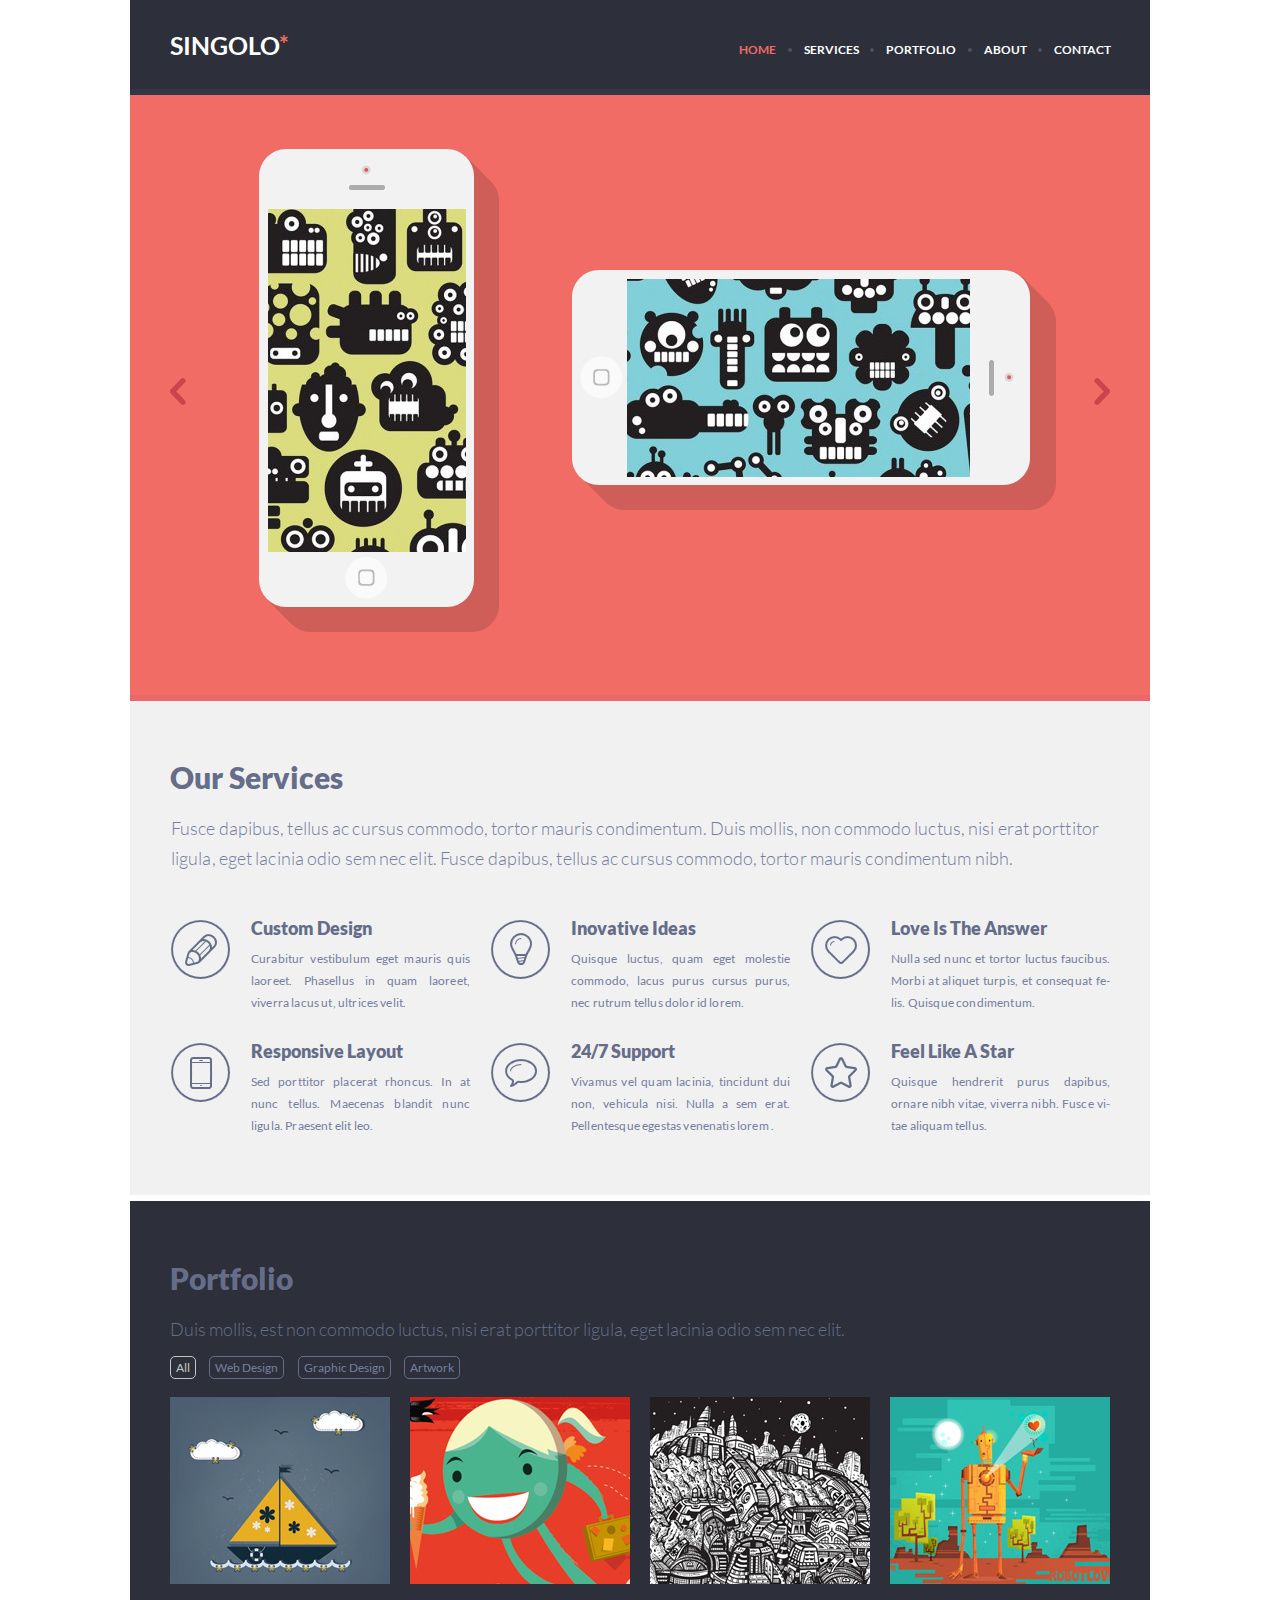
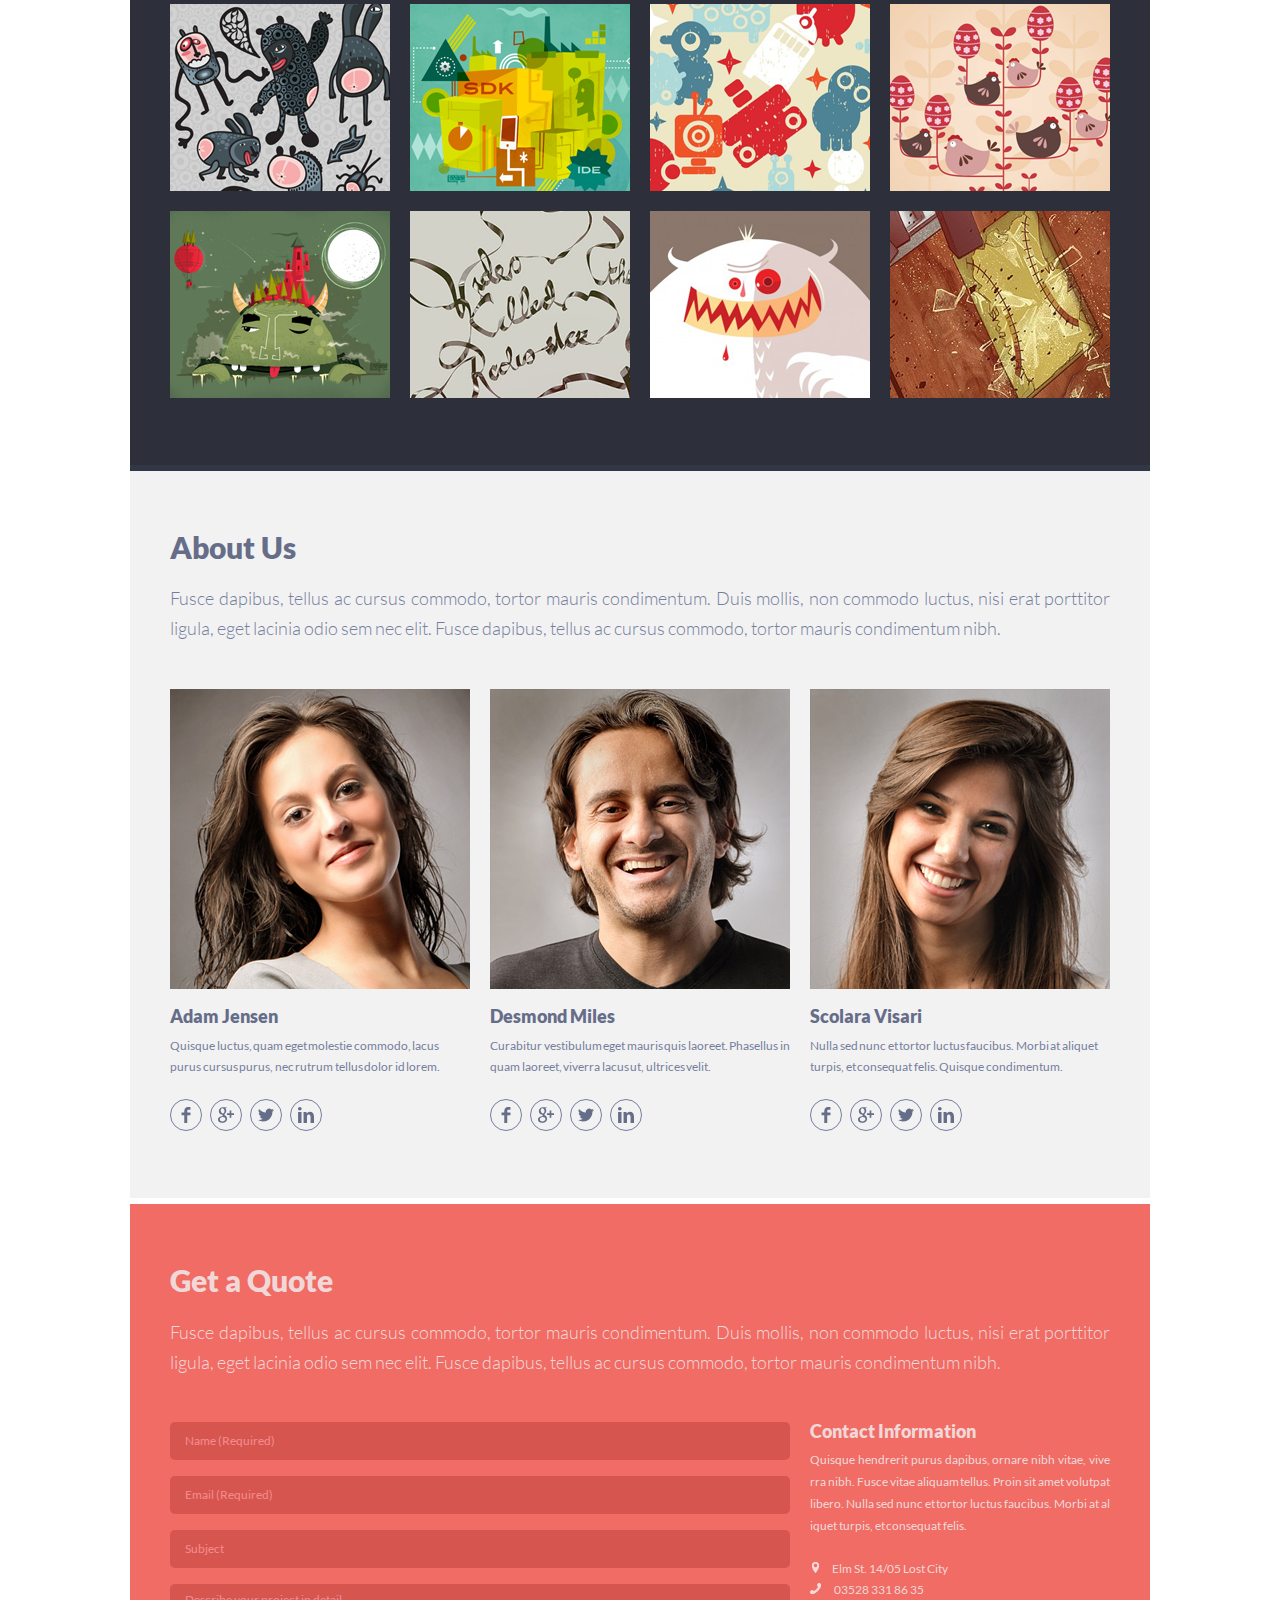
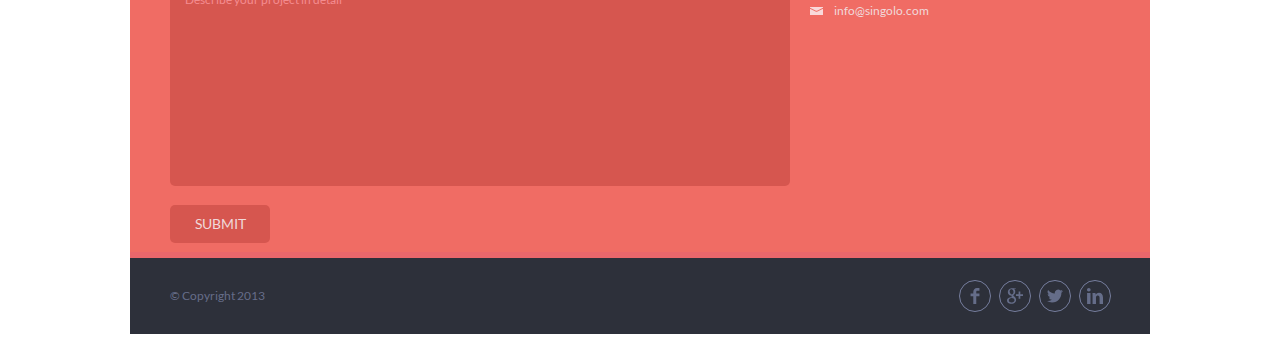
==== commit aad004f2: "fix: add slider new bg" ====
--- a/index.html
+++ b/index.html
@@ -11,7 +11,7 @@
 
 <body>
     <!-- PART I -->
-    <header class="header">
+    <header id="home__link" class="header">
         <div class="container header__inner">
             <div class="header__logo">
                 <a class="logo__link" href="#">
@@ -32,7 +32,7 @@
         </div>
     </header>
 
-    <section id="home__link" class="slider">
+    <section id="slider__bg" class="slider">
         <div class="container phone_inner">
             <a class="left__arrow"></a>
             <div class="slide__wrap">
@@ -40,10 +40,12 @@
                     <div class="mobile iphon-vert">
                         <img class="mobile_vert" src="assets/img/mobile/iPhone Vertical.png" alt="Вертикальный смартфон">
                         <img class="mobile_vert-blind" src="assets/img/mobile/iphone_vertical-blind.png" alt="Вертикальный смартфон">
-                    </div>
-                    <div class="mobile">
+                        <div class="mobile__btn-vert"></div>
+                    </div>
+                    <div class="mobile iphon-horiz">
                         <img class="mobile_hor" src="assets/img/mobile/iPhone Horizontal.png" alt="Горизонтальный смартфон">
                         <img class="mobile_hor-blind" src="assets/img/mobile/iphone_horisontal-blind.png" alt="Горизонтальный смартфон">
+                        <div class="mobile__btn-hor"></div>
                     </div>
                 </div>
                 <div class="slide__field">
@@ -138,7 +140,7 @@
                 <li>Graphic Design</li>
                 <li>Artwork</li>
             </ul>
-            <div class="portfolio__wrapper">
+            <div id="portfolio__items" class="portfolio__wrapper">
                 <img src="assets/img/portfolio/image1.png" alt="" class="porfolio__item">
                 <img src="assets/img/portfolio/image2.png" alt="" class="porfolio__item">
                 <img src="assets/img/portfolio/image3.png" alt="" class="porfolio__item">
--- a/style.css
+++ b/style.css
@@ -136,9 +136,14 @@
 /* slider */
 
 .slider {
-    height: 600px;
+    /* height: 600px; */
     background-color: #f06c64;
     border-bottom: 6px solid #ea676b;
+}
+
+.slider__next {
+    background-color: #648BF0;
+    border-bottom: 6px solid #5C81E0;
 }
 
 .phone_inner {
@@ -185,6 +190,38 @@
     margin-top: -7px;
     margin-left: 73px;
     display: none;
+}
+
+.mobile {
+    position: relative;
+}
+
+.mobile__btn-vert {
+    width: 40px;
+    height: 40px;
+    background-color: #000;
+    z-index: 99999;
+    border-radius: 50%;
+    cursor: pointer;
+    border: 1px solid #000;
+    position: absolute;
+    bottom: 40px;
+    left: 85px;
+    opacity: 0;
+}
+
+.mobile__btn-hor {
+    width: 40px;
+    height: 40px;
+    background-color: #000;
+    z-index: 99999;
+    border-radius: 50%;
+    cursor: pointer;
+    border: 1px solid #000;
+    position: absolute;
+    top: 80px;
+    left: 80px;
+    opacity: 0;
 }
 
 .left__arrow {
@@ -375,6 +412,10 @@
 
 .porfolio__item:nth-child(n+13) {
     display: none;
+}
+
+.portfolio__item-bordered {
+    outline: solid #F06C64 5px !important;
 }
 
 
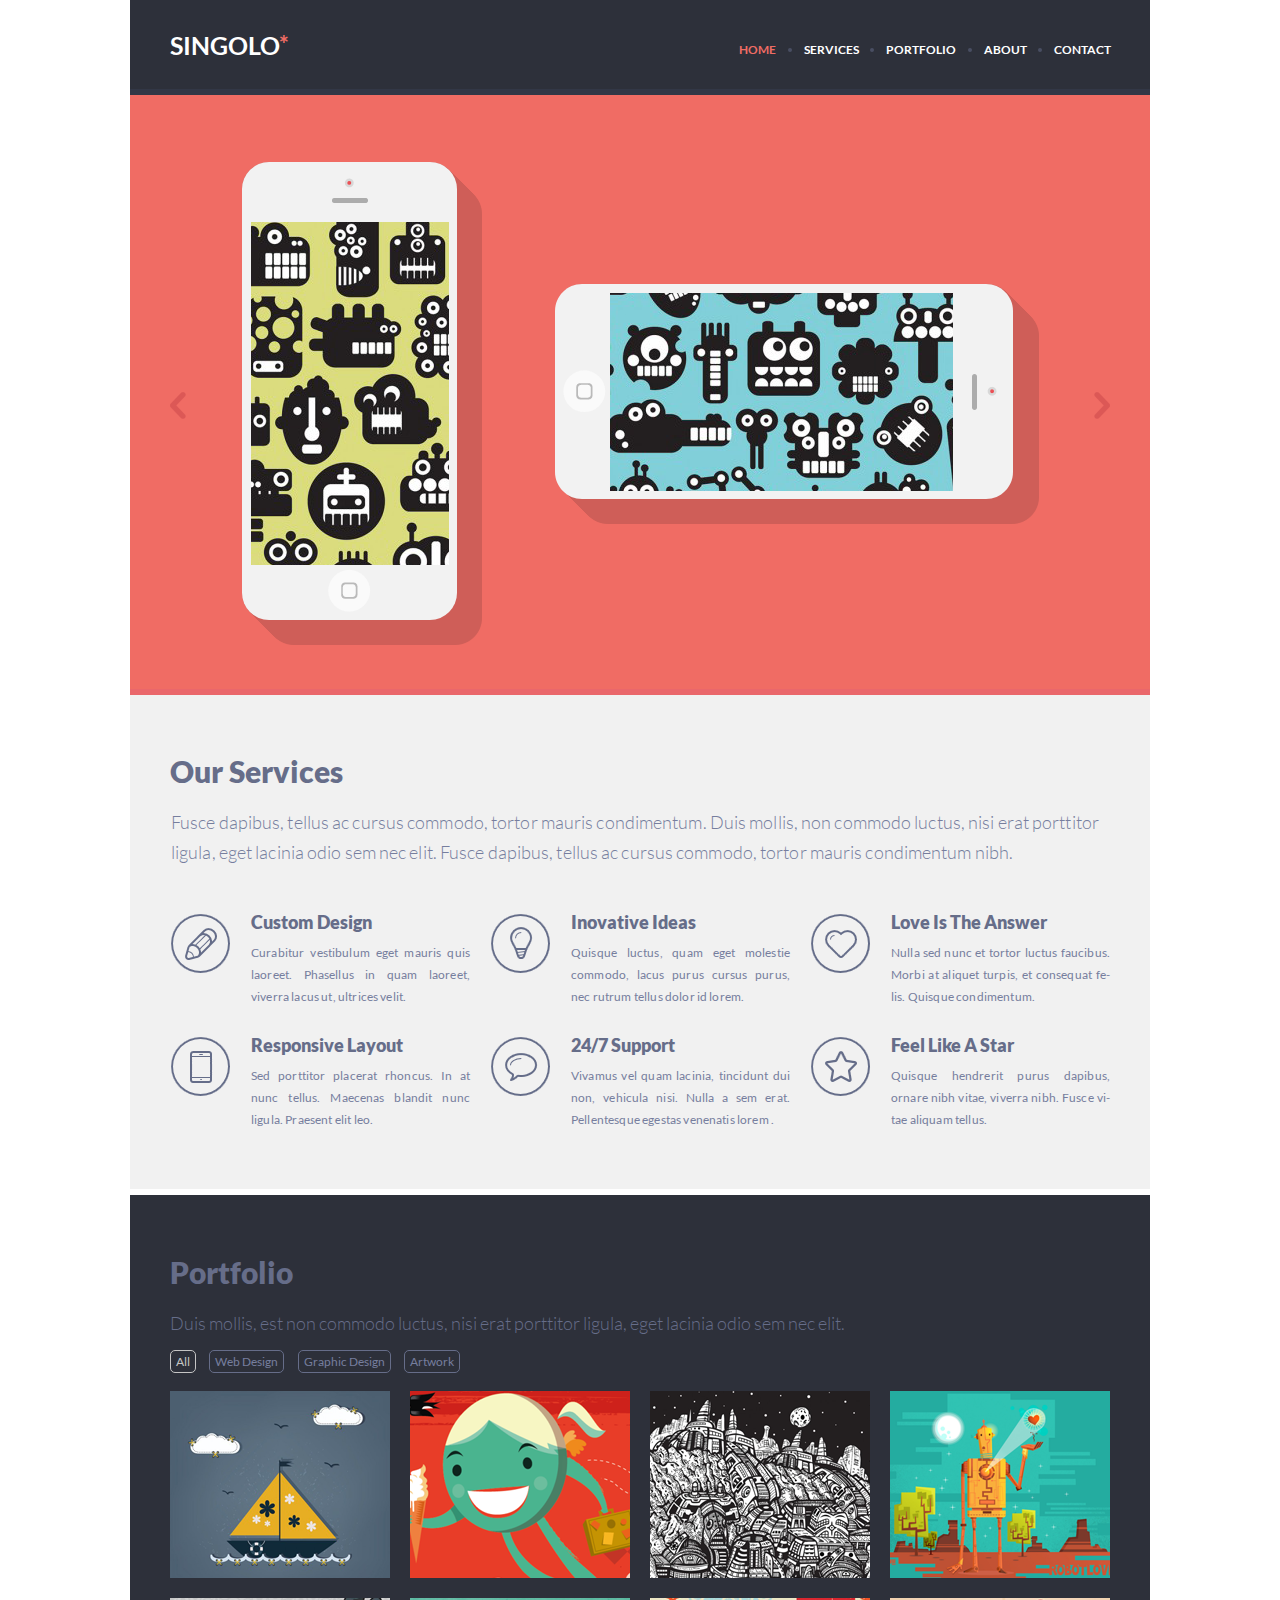
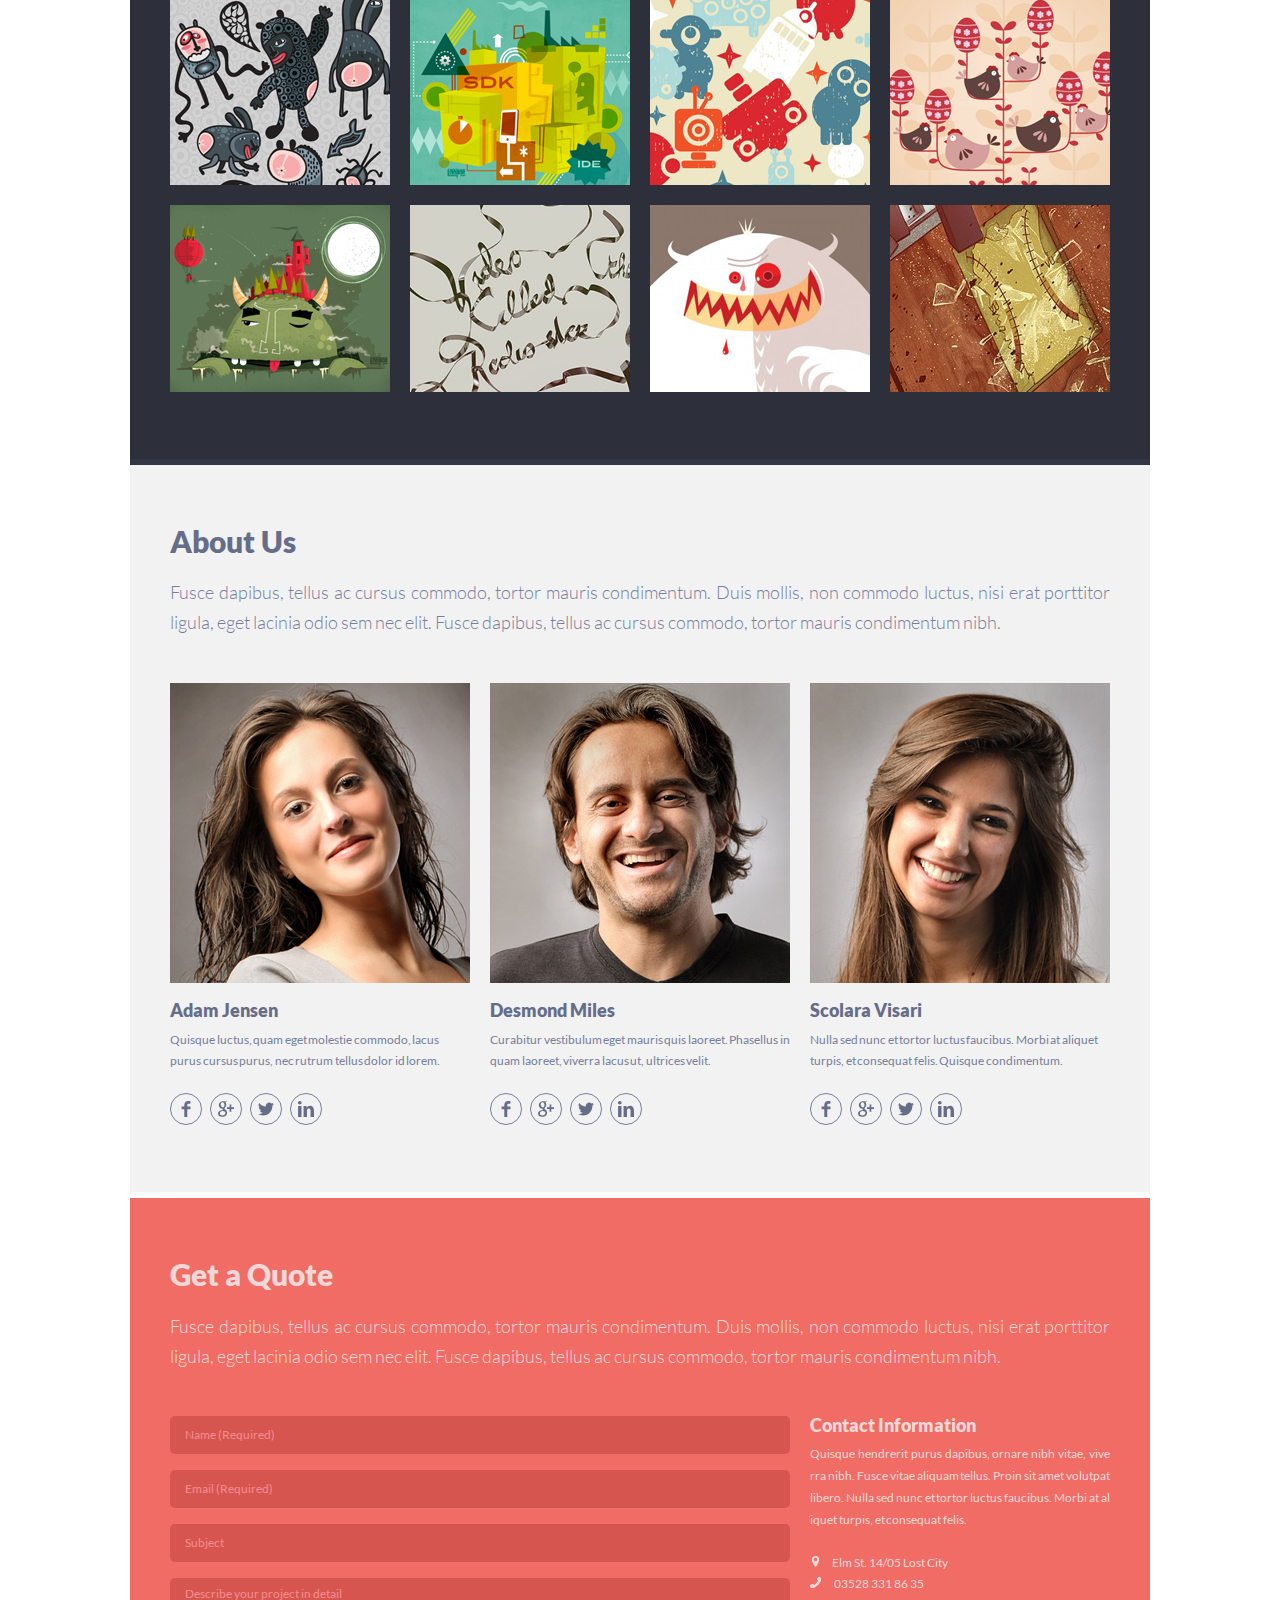
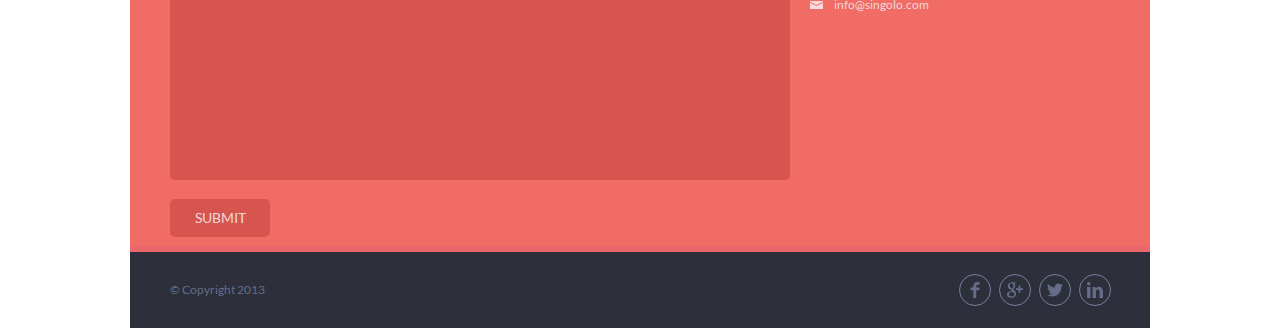
==== commit 1d24fb55: "fix: add endless slider" ====
--- a/index.html
+++ b/index.html
@@ -34,25 +34,38 @@
 
     <section id="slider__bg" class="slider">
         <div class="container phone_inner">
-            <a class="left__arrow"></a>
-            <div class="slide__wrap">
-                <div class="slide__field">
-                    <div class="mobile iphon-vert">
-                        <img class="mobile_vert" src="assets/img/mobile/iPhone Vertical.png" alt="Вертикальный смартфон">
-                        <img class="mobile_vert-blind" src="assets/img/mobile/iphone_vertical-blind.png" alt="Вертикальный смартфон">
-                        <div class="mobile__btn-vert"></div>
-                    </div>
-                    <div class="mobile iphon-horiz">
-                        <img class="mobile_hor" src="assets/img/mobile/iPhone Horizontal.png" alt="Горизонтальный смартфон">
-                        <img class="mobile_hor-blind" src="assets/img/mobile/iphone_horisontal-blind.png" alt="Горизонтальный смартфон">
-                        <div class="mobile__btn-hor"></div>
-                    </div>
-                </div>
-                <div class="slide__field">
-                    <img width="797" height="480" src="assets/img/mobile/Slider.png" alt="">
-                </div>
-            </div>
-            <a class="right__arrow"></a>
+
+            <div class="slider">
+                <div class="slider__wrapper">
+                  <div class="slider__items">
+                    <div class="slider__item">
+                      <div class="slide__field first__item">
+                        <div class="mobile iphon-vert">
+                            <img class="mobile_vert" src="assets/img/mobile/iPhone Vertical.png" alt="Вертикальный смартфон">
+                            <img class="mobile_vert-blind" src="assets/img/mobile/iphone_vertical-blind.png" alt="Вертикальный смартфон">
+                            <div class="mobile__btn-vert"></div>
+                        </div>
+                        <div class="mobile iphon-horiz">
+                            <img class="mobile_hor" src="assets/img/mobile/iPhone Horizontal.png" alt="Горизонтальный смартфон">
+                            <img class="mobile_hor-blind" src="assets/img/mobile/iphone_horisontal-blind.png" alt="Горизонтальный смартфон">
+                            <div class="mobile__btn-hor"></div>
+                        </div>
+                    </div>
+                     
+                    </div>
+                    <div class="slider__item">
+                      <div class="slide__field">
+                      <img  src="assets/img/mobile/Slider.png" alt="">
+                      
+                    </div>
+                    </div>
+                    
+                  </div>
+                </div>
+                <a class="slider__control slider__control_prev" href="#" role="button"></a>
+                <a class="slider__control slider__control_next" href="#" role="button"></a>
+              </div>
+            
         </div>
     </section>
     <!-- /slider -->
@@ -348,12 +361,13 @@
                 Fusce dapibus, tellus ac cursus commodo, tortor mauris condimentum. Duis mollis, non commodo luctus, nisi erat porttitor ligula, eget lacinia odio sem nec elit. Fusce dapibus, tellus ac cursus commodo, tortor mauris condimentum nibh.
             </p>
             <div class="form__wrapper">
-                <form class="quote__form" action="" method="POST">
-                    <input class="form__row" type="text" name="user_name" required="required" placeholder="Name (Required)">
-                    <input class="form__row" type="email" required="required" placeholder="Email (Required)">
-                    <input class="form__row" type="text" placeholder="Subject">
-                    <textarea class="form__row form__text" placeholder="Describe your project in detail" name="" id="" cols="30" rows="10"></textarea>
-                    <input class="form__row form__submit" type="submit" value="submit">
+                <form id="form" class="quote__form" action="" method="POST">
+                    <input id="name__field" class="form__row" type="text" name="user_name" required="required" placeholder="Name (Required)">
+                    <input id="email__field" class="form__row" type="email" required="required" placeholder="Email (Required)">
+                    <input id="subject" class="form__row" type="text" placeholder="Subject">
+                    <textarea id="description" class="form__row form__text" placeholder="Describe your project in detail" name="" id="" cols="30" rows="10"></textarea>
+                    <input id="submit__btn" class="form__row form__submit" type="submit" value="submit">
+
                 </form>
                 <div class="contact__info">
                     <h3 class="contact__info-title">Contact Information</h3>
@@ -427,7 +441,17 @@
                 </a>
             </div>
     </footer>
+    <div id="message__block" class="hidden">
+        <div id="message" class="post__message">
+            <h3 class="post__message-title">The letter was sent
+                <h3>
+                    <h4 id="subj__text" class="post__message-subj"></h4>
+                    <h4 id="descr__text" class="post__message-descr"></h4>
+                    <button id="close__btn" class="close__message-btn">OK</button>
+        </div>
+    </div>
     <script src="script.js"></script>
+    
 </body>
 
 </html>--- a/style.css
+++ b/style.css
@@ -42,6 +42,9 @@
 /* header */
 
 .header {
+    position: sticky;
+    top: 0;
+    z-index: 999;
     height: 95px;
     background-color: #2d303a;
     border-bottom: 6px solid #323746;
@@ -136,14 +139,19 @@
 /* slider */
 
 .slider {
-    /* height: 600px; */
+    height: 600px;
     background-color: #f06c64;
     border-bottom: 6px solid #ea676b;
+    position: relative;
+    overflow: hidden;
+    max-width:1020px;
+    margin-left: auto;
+    margin-right: auto;
 }
 
 .slider__next {
     background-color: #648BF0;
-    border-bottom: 6px solid #5C81E0;
+    /* border-bottom: 6px solid #5C81E0; */
 }
 
 .phone_inner {
@@ -153,9 +161,160 @@
     align-items: center;
 }
 
-.slide__wrap {
+/* .slide__wrap {
     margin: 0 auto;
-}
+} */
+
+/* SLIDER CONTAINER */
+.slider {
+    
+  }
+  
+  /* стили для обёртки, в которой заключены слайды */
+  .slider__wrapper {
+    margin-top: 20px;
+    position: relative;
+    overflow: hidden;
+  }
+  
+  /* стили для контейнера слайдов */
+  .slider__items {
+    display: flex;
+    transition: transform 0.6s ease;
+  }
+  
+  /* стили для слайдов */
+  .slider__item {
+    flex: 0 0 100%;
+    width: 100%;
+  }
+  
+  /* стили для кнопок "вперед" и "назад" */
+  .slider__control {
+    position: absolute;
+    top: 50%;
+    display: none;
+    align-items: center;
+    justify-content: center;
+    width: 16px;
+    height: 27px;
+    
+    text-align: center;
+    opacity: 0.5;
+    
+    /* transform: translateY(-50%);
+     */
+  }
+  
+  .slider__control_show {
+    display: flex;
+  }
+  
+  
+  
+  .slider__control_prev {
+    left: 0;
+    background: url("assets/img/left_arr.png") center no-repeat;
+  }
+  .slider__control_prev:hover {
+    background: url("assets/img/left_arr-black.png") center no-repeat;
+
+}
+
+  
+  .slider__control_next {
+    right: 0;
+    background: url("assets/img/right_arr.png") center no-repeat;
+  }
+  .slider__control_next:hover {
+        background: url("assets/img/right_arr-black.png") center no-repeat;
+
+  }
+  
+  
+  
+  
+  
+  /* для стилизации текущего слайдера */
+  .img-fluid {
+    display: inline-block;
+    height: auto;
+    max-width: 100%;
+  }
+  
+  
+  .slide__field {
+    
+    display: flex;
+    justify-content: center;
+    align-items: center;
+    display: none;
+  }
+
+  .first__item {
+      margin-top: 54px;
+  }
+  
+  .slide__field:first-child {
+    display: flex;
+  }
+  
+  .slide__field>img {
+    width: 100%;
+  }
+  
+  .mobile_vert {
+    margin-top: -7px;
+  }
+  
+  .mobile_vert-blind {
+    margin-top: -7px;
+    display: none;
+  }
+  
+  .mobile_hor {
+    margin-top: -7px;
+    margin-left: 73px;
+  }
+  
+  .mobile_hor-blind {
+    margin-top: -7px;
+    margin-left: 73px;
+    display: none;
+  }
+  
+  .mobile.iphone-vert {
+    
+    position: relative;
+  }
+  
+  .mobile__btn-vert {
+    width: 40px;
+    height: 40px;
+    background-color: #000;
+    z-index: 99999;
+    border-radius: 50%;
+    cursor: pointer;
+    border: 1px solid #000;
+    position: absolute;
+    bottom: 40px;
+    left: 85px;
+    /* opacity: 1; */
+  }
+  
+  .mobile__btn-hor {
+    width: 40px;
+    height: 40px;
+    background-color: #000;
+    z-index: 99999;
+    border-radius: 50%;
+    cursor: pointer;
+    border: 1px solid #000;
+    position: absolute;
+    top: 80px;
+    left: 80px;
+    /* opacity: 0; */
+  }
 
 .slide__field {
     display: flex;
@@ -206,7 +365,7 @@
     border: 1px solid #000;
     position: absolute;
     bottom: 40px;
-    left: 85px;
+    left: 85px; 
     opacity: 0;
 }
 
@@ -714,4 +873,54 @@
     width: 16px;
     height: 16px;
     fill: #656d89;
+}
+
+#message__block {
+    position: fixed;
+    width: 100vw;
+    height: 100vh;
+    top: 0;
+    left: 0;
+    background: #0008;
+}
+
+#message__block.hidden {
+    display: none;
+}
+
+.post__message {
+    position: relative;
+    border: 1px solid #000;
+    background-color: #ea676b;
+    width: 25vw;
+    min-height: 25vh;
+    top: 35%;
+    left: 35%;
+    padding: 20px 15px;
+}
+
+.post__message-title {
+    font-size: 1.8rem;
+    line-height: 1.8rem;
+    color: #000;
+    font-family: Lato-Black;
+    font-weight: 400;
+    margin-bottom: 10px;
+}
+
+.post__message-subj,
+.post__message-descr {
+    font-size: 1.6rem;
+    font-family: Lato-Regular;
+    font-weight: 400;
+    margin: 10px 0;
+}
+
+.close__message-btn {
+    cursor: pointer;
+    position: absolute;
+    bottom: 15px;
+    left: 45%;
+    border: 1px solid #000;
+    font-size: 1.2rem;
 }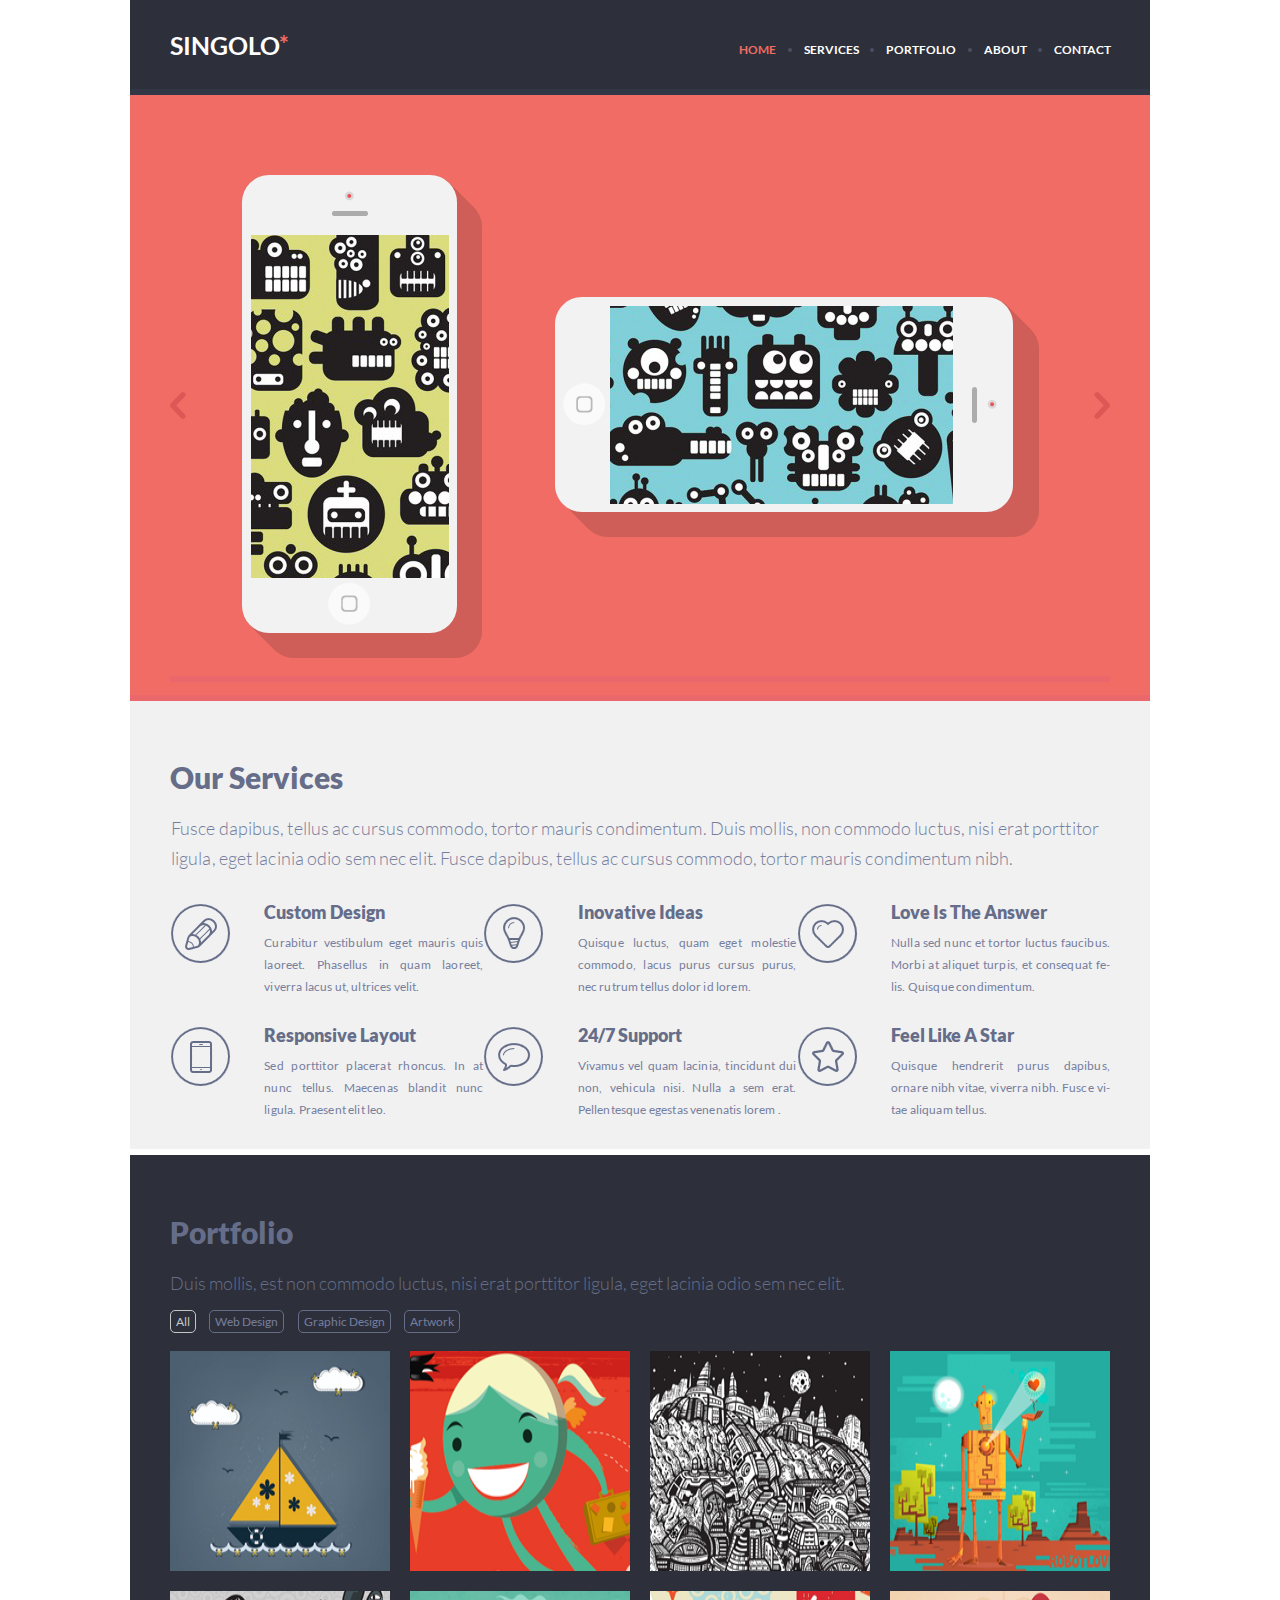
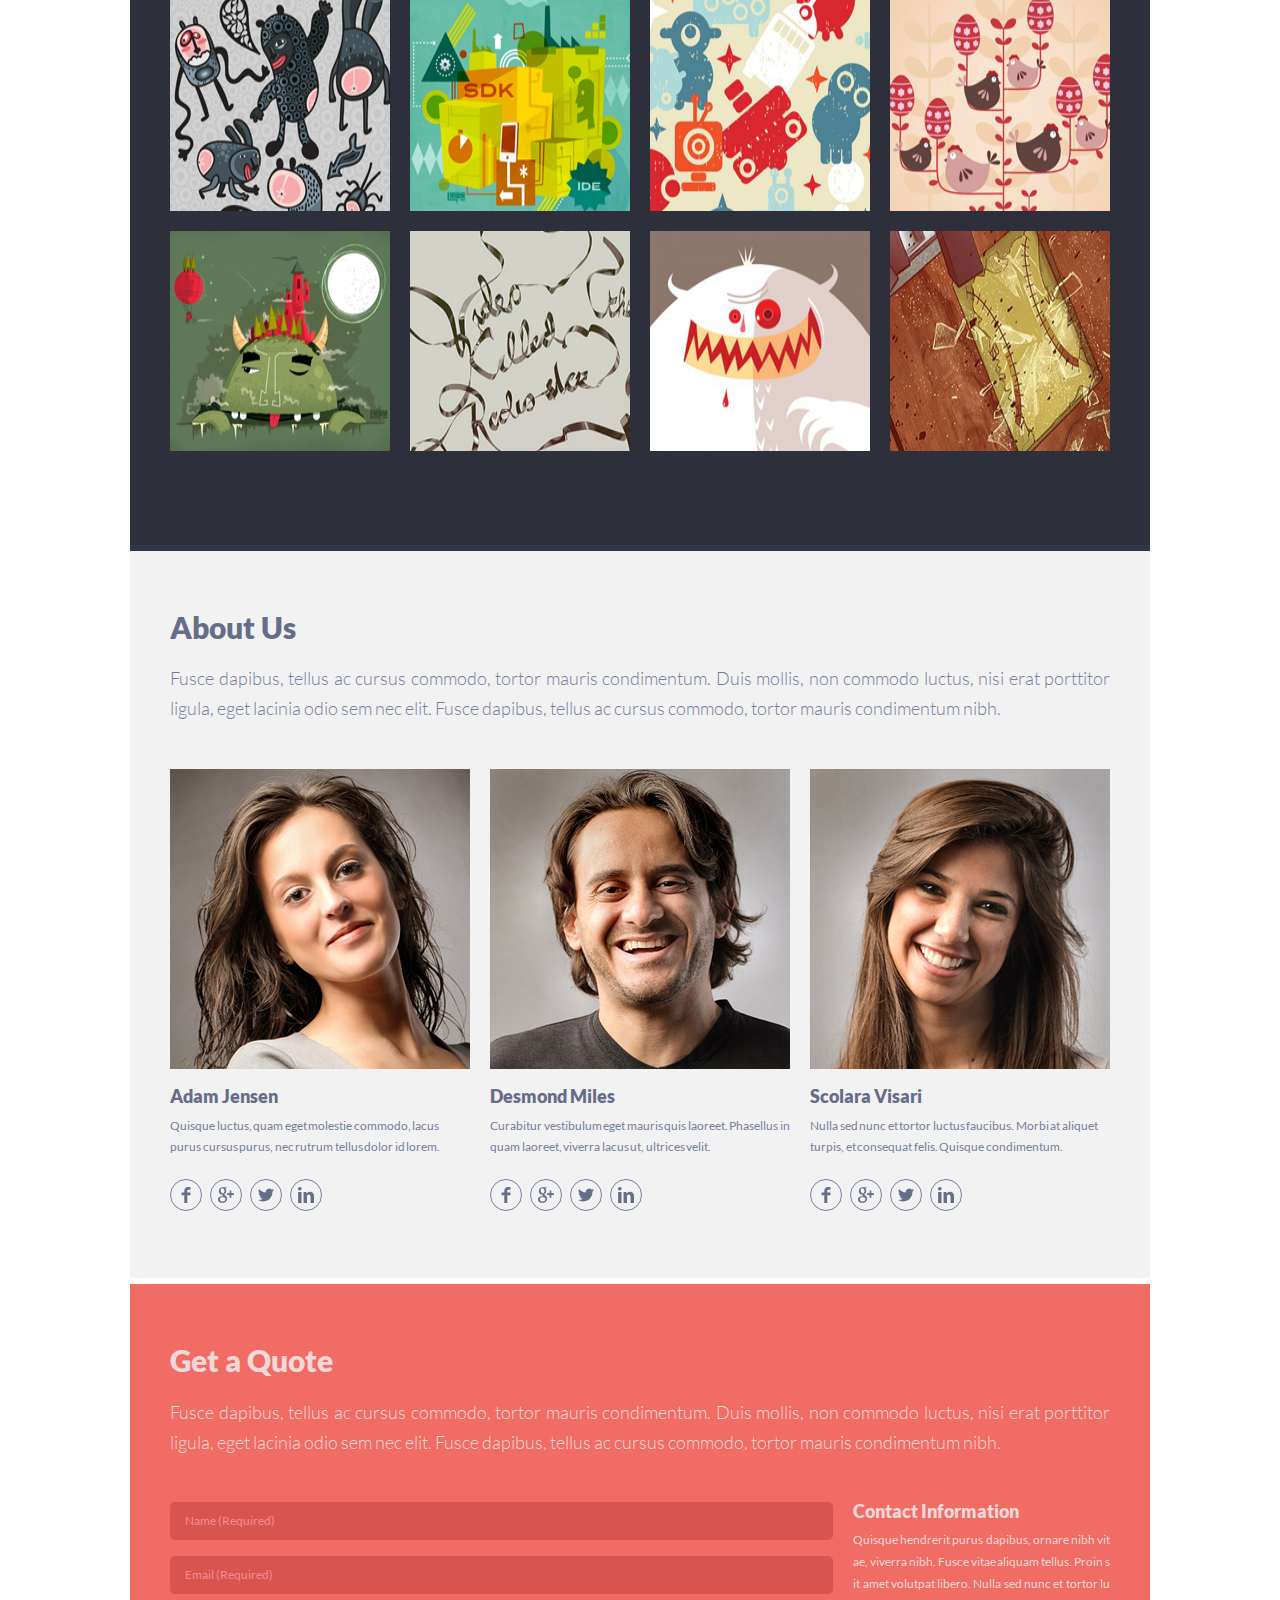
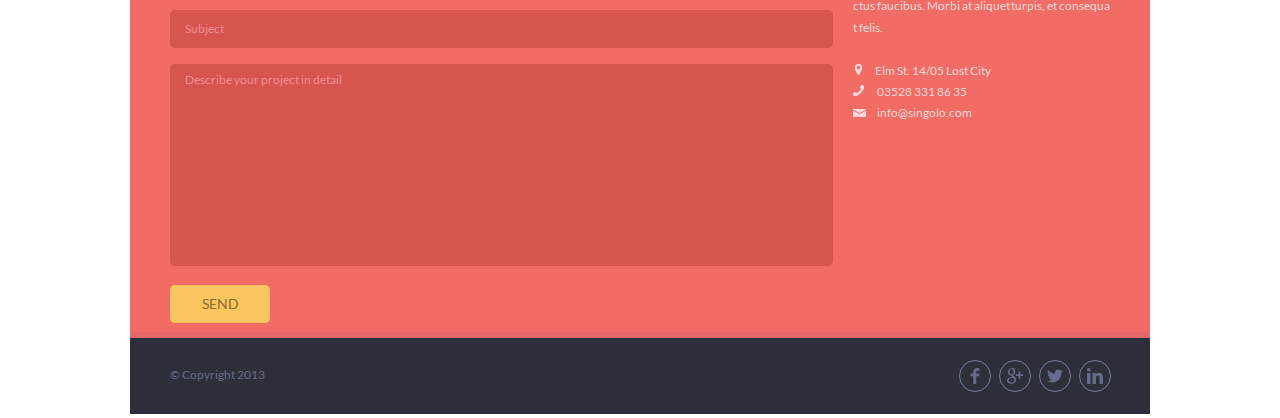
==== commit 1dd31abb: "feat: add responsive" ====
--- a/index.html
+++ b/index.html
@@ -11,9 +11,12 @@
 
 <body>
     <!-- PART I -->
-    <header id="home__link" class="header">
+    <header class="header">
         <div class="container header__inner">
             <div class="header__logo">
+                <span class="burger">
+                    <span class="burger__line"></span>
+                </span>
                 <a class="logo__link" href="#">
                     <h1 class="logo__title">Singolo</h1>
                     <span class="star">*</span>
@@ -32,7 +35,7 @@
         </div>
     </header>
 
-    <section id="slider__bg" class="slider">
+    <section id="home__link" class="slider">
         <div class="container phone_inner">
 
             <div class="slider">
@@ -154,18 +157,18 @@
                 <li>Artwork</li>
             </ul>
             <div id="portfolio__items" class="portfolio__wrapper">
-                <img src="assets/img/portfolio/image1.png" alt="" class="porfolio__item">
-                <img src="assets/img/portfolio/image2.png" alt="" class="porfolio__item">
-                <img src="assets/img/portfolio/image3.png" alt="" class="porfolio__item">
-                <img src="assets/img/portfolio/image4.png" alt="" class="porfolio__item">
-                <img src="assets/img/portfolio/image5.png" alt="" class="porfolio__item">
-                <img src="assets/img/portfolio/image6.png" alt="" class="porfolio__item">
-                <img src="assets/img/portfolio/image7.png" alt="" class="porfolio__item">
-                <img src="assets/img/portfolio/image8.png" alt="" class="porfolio__item">
-                <img src="assets/img/portfolio/image9.png" alt="" class="porfolio__item">
-                <img src="assets/img/portfolio/image10.png" alt="" class="porfolio__item">
-                <img src="assets/img/portfolio/image11.png" alt="" class="porfolio__item">
-                <img src="assets/img/portfolio/image12.png" alt="" class="porfolio__item">
+                <div><img src="assets/img/portfolio/image1.png" alt="" class="porfolio__item"></div>
+                <div><img src="assets/img/portfolio/image2.png" alt="" class="porfolio__item"></div>
+                <div><img src="assets/img/portfolio/image3.png" alt="" class="porfolio__item"></div>
+                <div><img src="assets/img/portfolio/image4.png" alt="" class="porfolio__item"></div>
+                <div><img src="assets/img/portfolio/image5.png" alt="" class="porfolio__item"></div>
+                <div><img src="assets/img/portfolio/image6.png" alt="" class="porfolio__item"></div>
+                <div><img src="assets/img/portfolio/image7.png" alt="" class="porfolio__item"></div>
+                <div><img src="assets/img/portfolio/image8.png" alt="" class="porfolio__item"></div>
+                <div><img src="assets/img/portfolio/image9.png" alt="" class="porfolio__item"></div>
+                <div><img src="assets/img/portfolio/image10.png" alt="" class="porfolio__item"></div>
+                <div><img src="assets/img/portfolio/image11.png" alt="" class="porfolio__item"></div>
+                <div><img src="assets/img/portfolio/image12.png" alt="" class="porfolio__item"></div>
             </div>
         </div>
     </section>
@@ -366,7 +369,7 @@
                     <input id="email__field" class="form__row" type="email" required="required" placeholder="Email (Required)">
                     <input id="subject" class="form__row" type="text" placeholder="Subject">
                     <textarea id="description" class="form__row form__text" placeholder="Describe your project in detail" name="" id="" cols="30" rows="10"></textarea>
-                    <input id="submit__btn" class="form__row form__submit" type="submit" value="submit">
+                    <input id="submit__btn" class="form__row form__submit" type="submit" value="send">
 
                 </form>
                 <div class="contact__info">
--- a/style.css
+++ b/style.css
@@ -55,6 +55,46 @@
     display: flex;
     justify-content: space-between;
     align-items: center;
+}
+
+.burger {
+    display: none;
+    position: relative;
+    width: 31px;
+    height: 31px;
+}
+   .burger__line {
+    display: inline-block;
+    position: absolute;
+    background-color: #fff;
+    border-radius: 5px;
+    top: calc(50% - 1.2px);
+    width: 100%;
+    height: 2.4px;
+   }
+
+   .burger::before {
+       content: '';
+       display: inline-block;
+       position: absolute;
+       background-color: #fff;
+       border-radius: 5px;
+       width: 100%;
+       height: 2.4px;
+       top: 0;
+       left: 0;
+   }
+
+   .burger::after {
+    content: '';
+    display: inline-block;
+    position: absolute;
+    background-color: #fff;
+    border-radius: 5px;
+    width: 100%;
+    height: 2.4px;
+    bottom: 0;
+    left: 0;
 }
 
 .logo__link {
@@ -139,7 +179,8 @@
 /* slider */
 
 .slider {
-    height: 600px;
+    scroll-margin-top: 95px;
+    /* height: 600px; */
     background-color: #f06c64;
     border-bottom: 6px solid #ea676b;
     position: relative;
@@ -415,7 +456,8 @@
 /* service */
 
 .service {
-    height: 500px;
+    scroll-margin-top: 95px;
+    /* height: 500px; */
     background-color: #f1f1f1;
     border-bottom: 6px solid #ffffff;
 }
@@ -430,11 +472,11 @@
 
 .service__paragraph {
     margin-top: 21.8px;
-    margin-bottom: 12px;
+    margin-bottom: 30.2px;
     padding-top: 5px;
     padding-left: 1px;
     width: 100%;
-    height: 81px;
+    /* height: 81px; */
     font-family: Lato-Light;
     font-size: 1.8rem;
     color: #767e9e;
@@ -445,7 +487,7 @@
 
 .service__wrap {
     width: 100%;
-    padding-top: 18.2px;
+    /* padding-top: 18.2px; */
     display: flex;
     justify-content: space-between;
     flex-wrap: wrap;
@@ -454,7 +496,7 @@
 .services {
     display: flex;
     justify-content: space-between;
-    width: 300px;
+    width: 33.33333%;
     flex-wrap: wrap;
     padding-bottom: 28px;
 }
@@ -487,7 +529,8 @@
 /* portfolio */
 
 .portfolio {
-    max-height: 870px;
+    scroll-margin-top: 95px;
+    /* max-height: 870px; */
     border-bottom: 6px solid #323746;
     background-color: #2d303a;
 }
@@ -565,8 +608,22 @@
     padding-bottom: 55px;
 }
 
+.portfolio__wrapper > div {
+    
+    width: calc(25% - 60px / 4);
+    margin-bottom: 20px;
+    /* flex: 1 0 20%; */
+}
+
+.portfolio__wrapper > div:before {
+    content: "";
+    float: left;
+    padding-top: 100%;
+}
+
 .porfolio__item {
-    margin-bottom: 20px;
+   width: 100%;
+   height: 100%;
 }
 
 .porfolio__item:nth-child(n+13) {
@@ -581,6 +638,7 @@
 /* about */
 
 .about {
+    scroll-margin-top: 95px;
     background-color: #f2f2f2;
     border-bottom: 6px solid #fff;
 }
@@ -613,14 +671,17 @@
     display: flex;
     flex-direction: row;
     justify-content: space-between;
+    margin-bottom: 67px;
 }
 
 .authors__item {
-    width: 300px;
-    margin-bottom: 67px;
+    /* width: 300px; */
+        width: calc(33.33333% - 40px / 3);
+    
 }
 
 .authors__photo {
+    width: 100%;
     margin-bottom: 15px;
 }
 
@@ -683,6 +744,7 @@
 /* quote */
 
 .quote {
+    scroll-margin-top: 95px;
     background-color: #f06c64;
     border-bottom: 6px solid #ea676b;
     padding-bottom: 9px;
@@ -709,10 +771,11 @@
 
 .form__wrapper {
     display: flex;
+    
 }
 
 .quote__form {
-    width: 620px;
+    /* width: 620px; */
 }
 
 .form__row {
@@ -748,7 +811,8 @@
     padding: 8px 20px 10px 20px;
     text-transform: uppercase;
     font-size: 1.4rem;
-    color: #f0d8d9;
+    color: #886A30;
+    background-color: #FBC65F;
     text-align: center;
     cursor: pointer;
 }
@@ -923,4 +987,111 @@
     left: 45%;
     border: 1px solid #000;
     font-size: 1.2rem;
+}
+
+/* Media */
+
+@media (max-width: 1019px) and (min-width: 768px) {
+    .container {
+        max-width: 92.15686274509804%;
+    }
+    .portfolio__wrapper > div {
+        width: calc(33.33333% - 40px / 3);
+        /* margin-bottom: 20px; */
+        
+    }
+
+    .services {
+        width: 50%;
+        justify-content: center;
+    }
+    .service__inner {
+        margin-left: 40px;
+    }
+}
+@media (max-width: 767px) and (min-width: 375px) {
+    .container {
+        max-width: 92.15686274509804%;
+        }
+        .header__nav {
+            display: none;
+        }
+        .header__logo {
+            display: flex;
+            align-items: center;
+            width: 100%;
+        }
+
+        .logo__link {
+            width: 114px;
+             margin: 0 auto;
+        }
+        .burger {
+            display: inline-block;
+            position: absolute;
+            top: 20px;
+            left: 20px;
+        }
+
+.portfolio__wrapper > div {
+    width: calc(50% - 10px);
+   }
+.authors {
+    flex-wrap: wrap;
+}
+.authors__item {
+    width: calc(100% - 20px);
+    margin-bottom: 25px;
+}
+.authors__item:last-child {
+        margin-bottom: 0;
+}
+
+
+
+.services {
+    width: 100%;
+    justify-content: center;
+    flex-wrap: nowrap;
+}
+.service__inner {
+    width: 100%;
+    margin-left: 40px;
+    
+}
+
+.form__wrapper {
+    flex-wrap: wrap;
+}
+.quote__form {
+    width: 100%;
+    margin: 0 auto;
+}
+.form__submit {
+    width: 100%;
+}
+.contact__info {
+    margin-top: 20px;
+}
+
+.footer {
+    justify-content: center;
+}
+.copyright {
+    display: none;
+}
+}
+
+@media (max-width: 768px) {
+    /* header */
+    .header__logo {
+        margin-left: 40px;
+    }
+    .header__nav {
+        margin-right: 40px;
+    }
+}
+
+@media (max-width: 374px) {
+    
 }